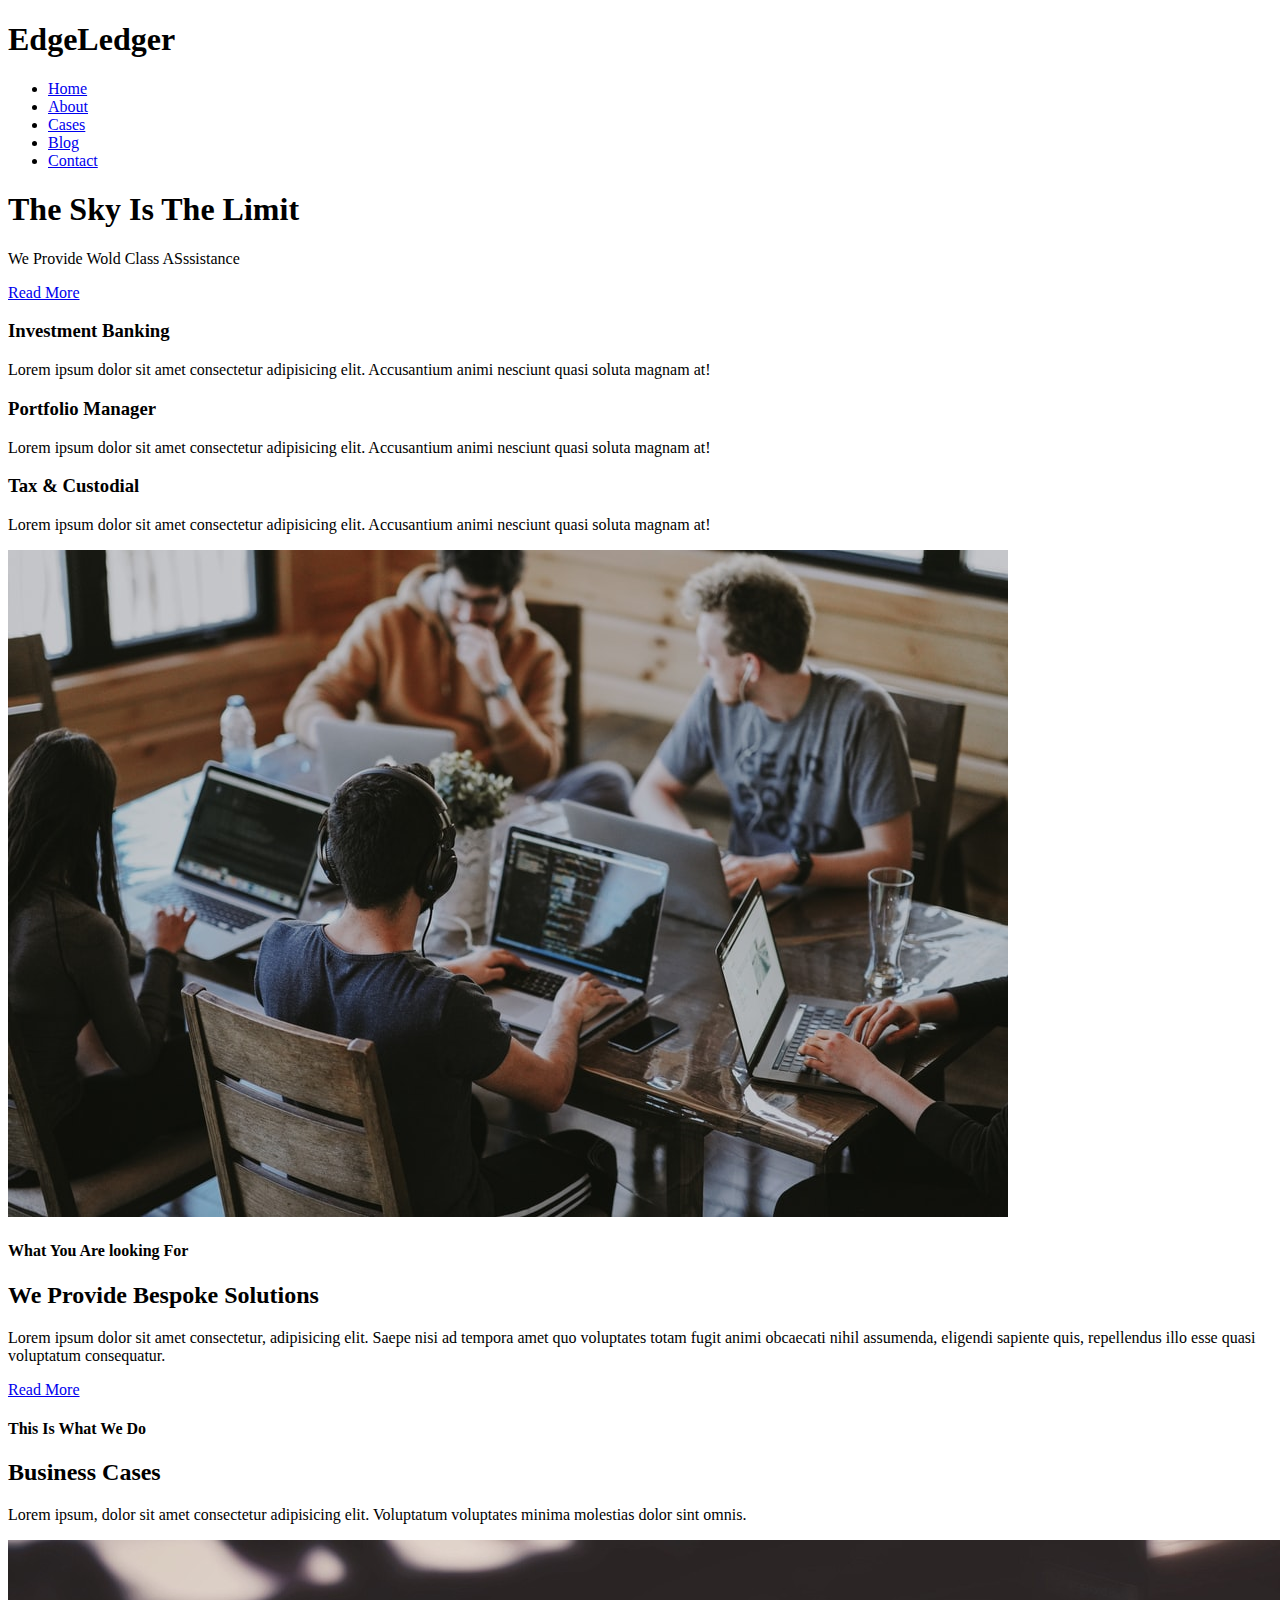
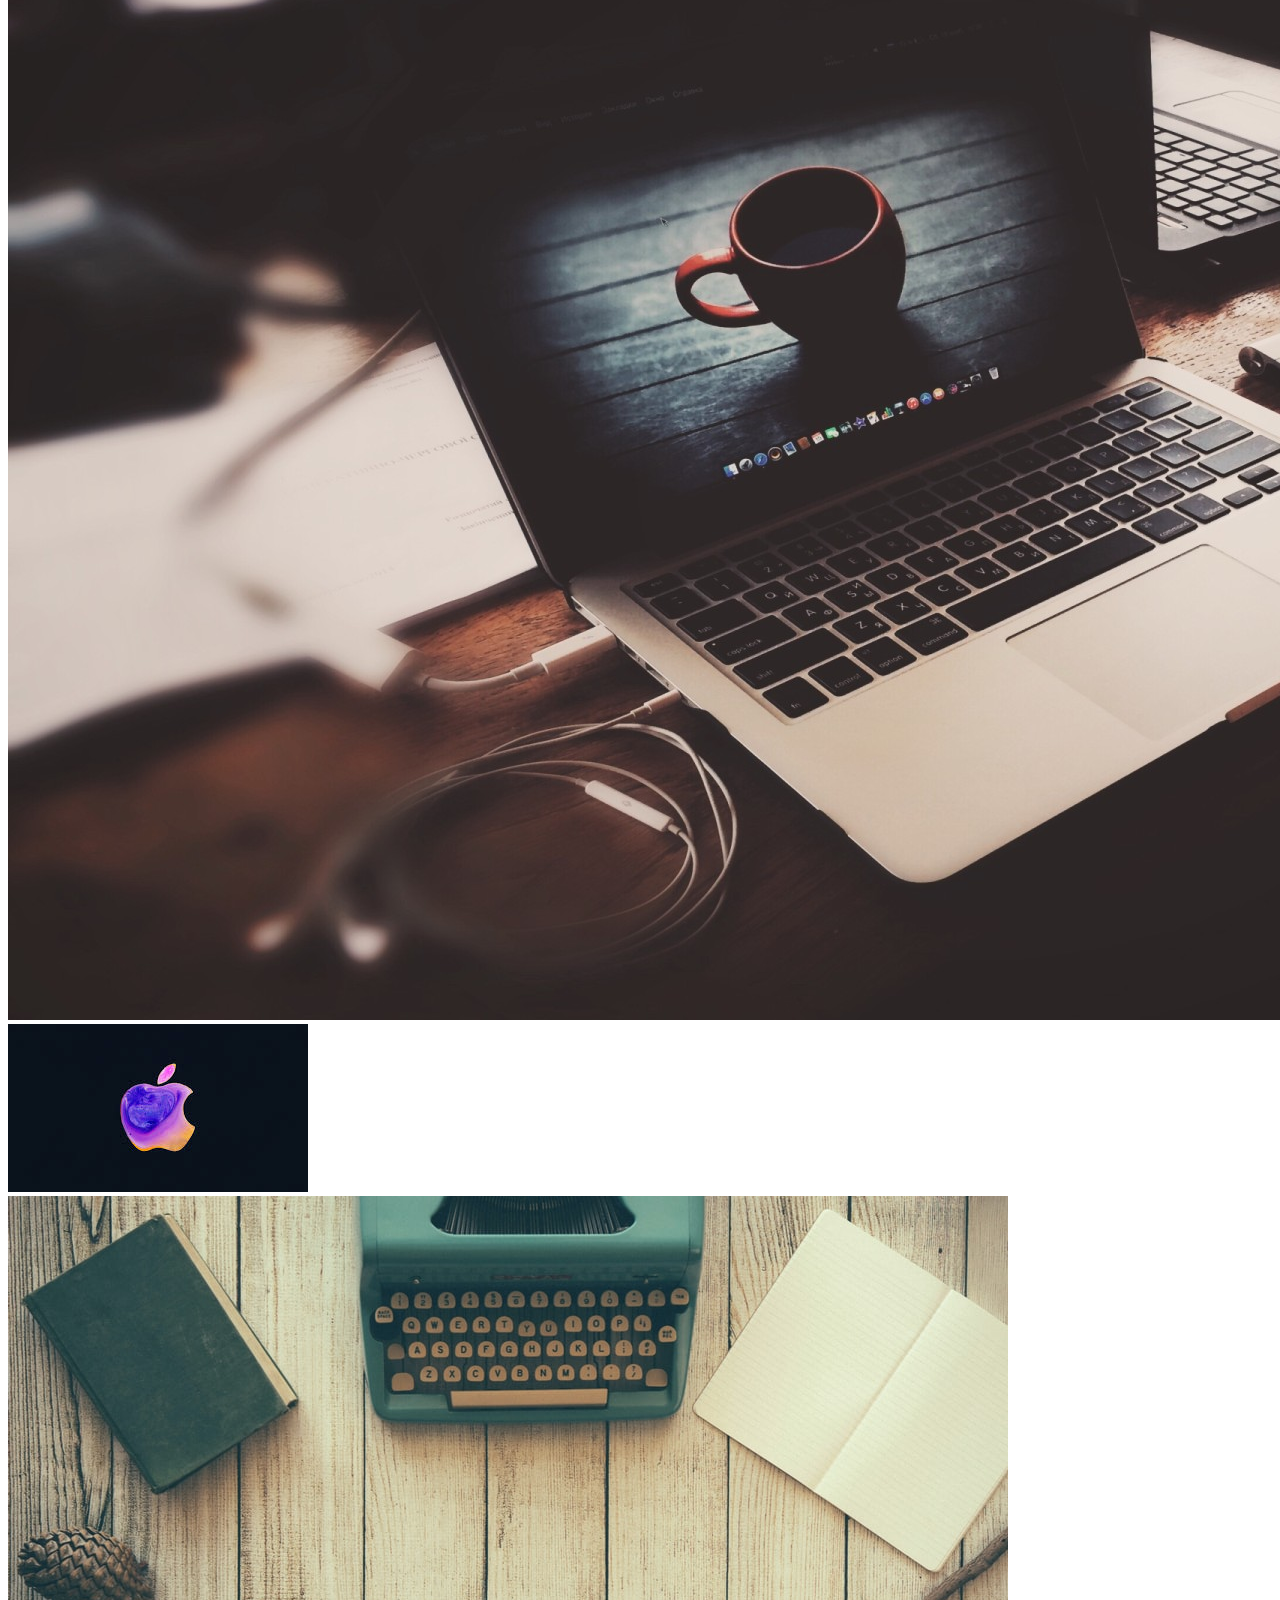
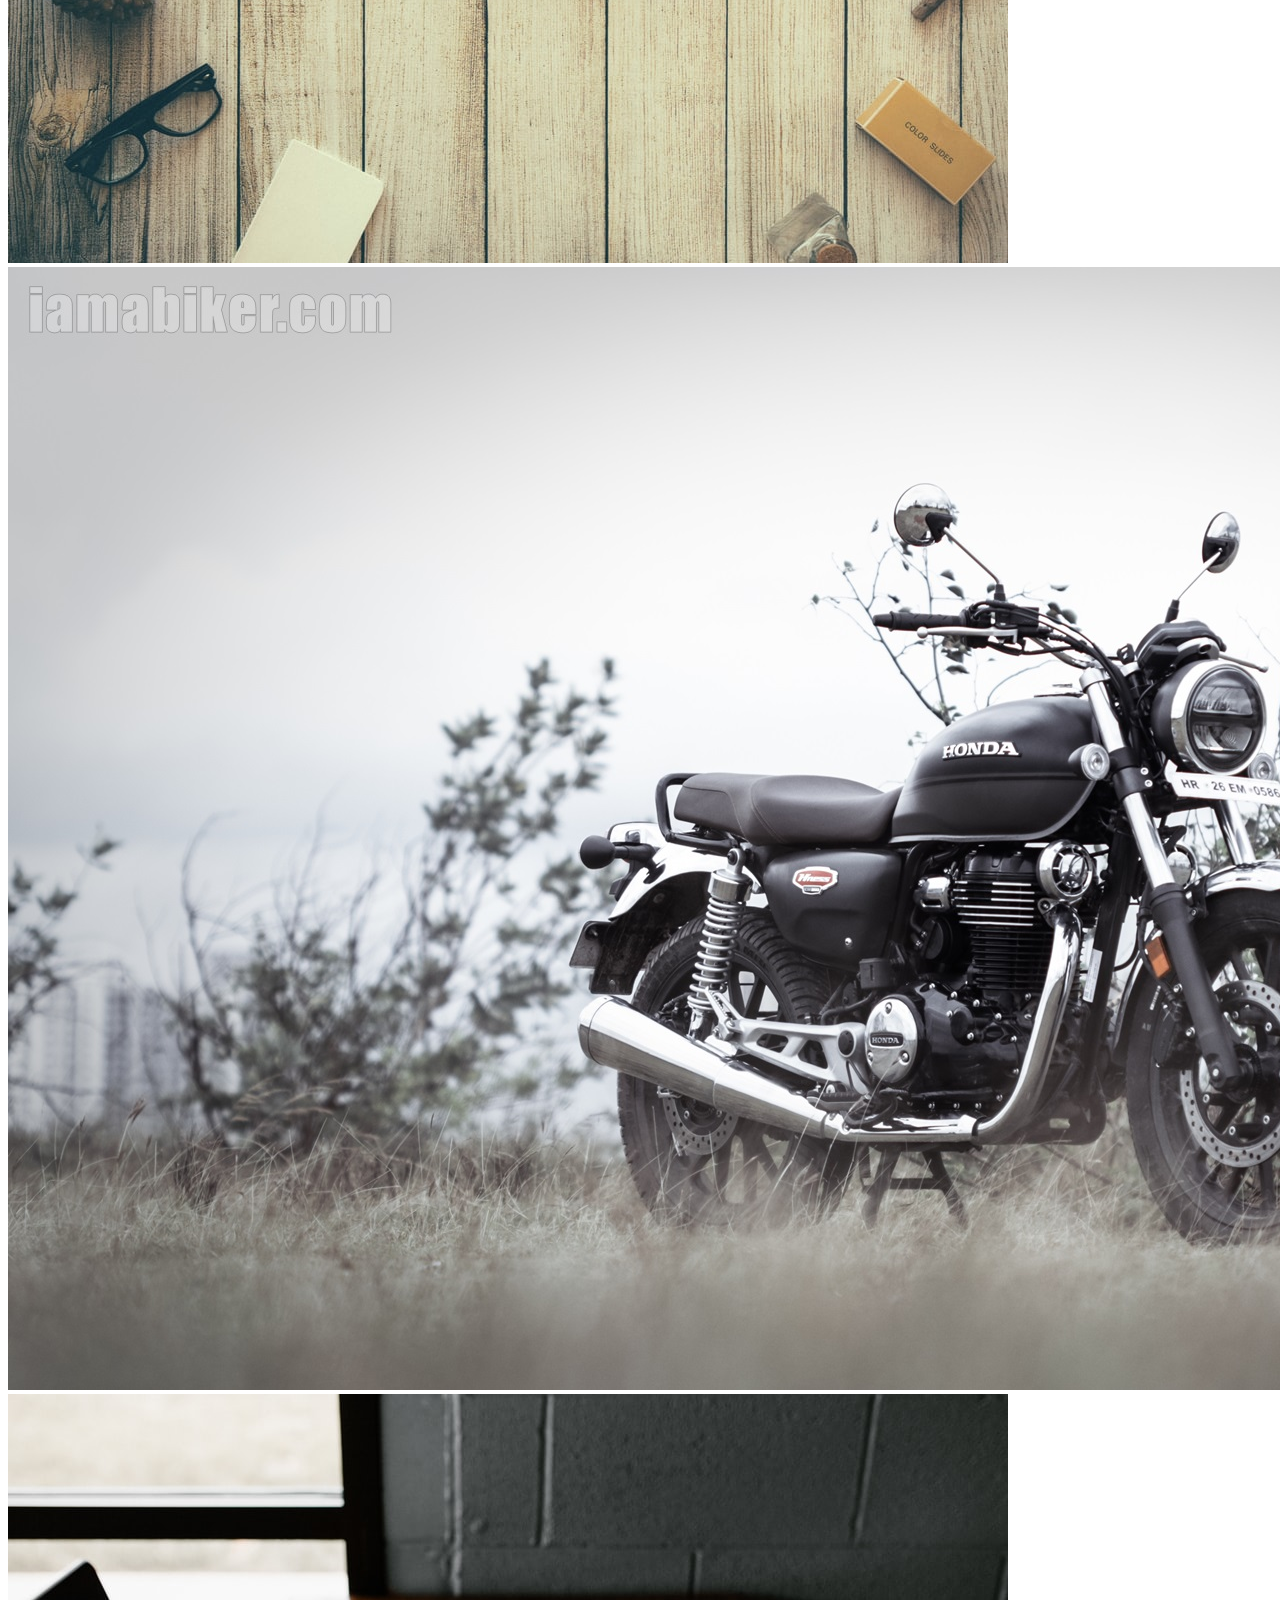
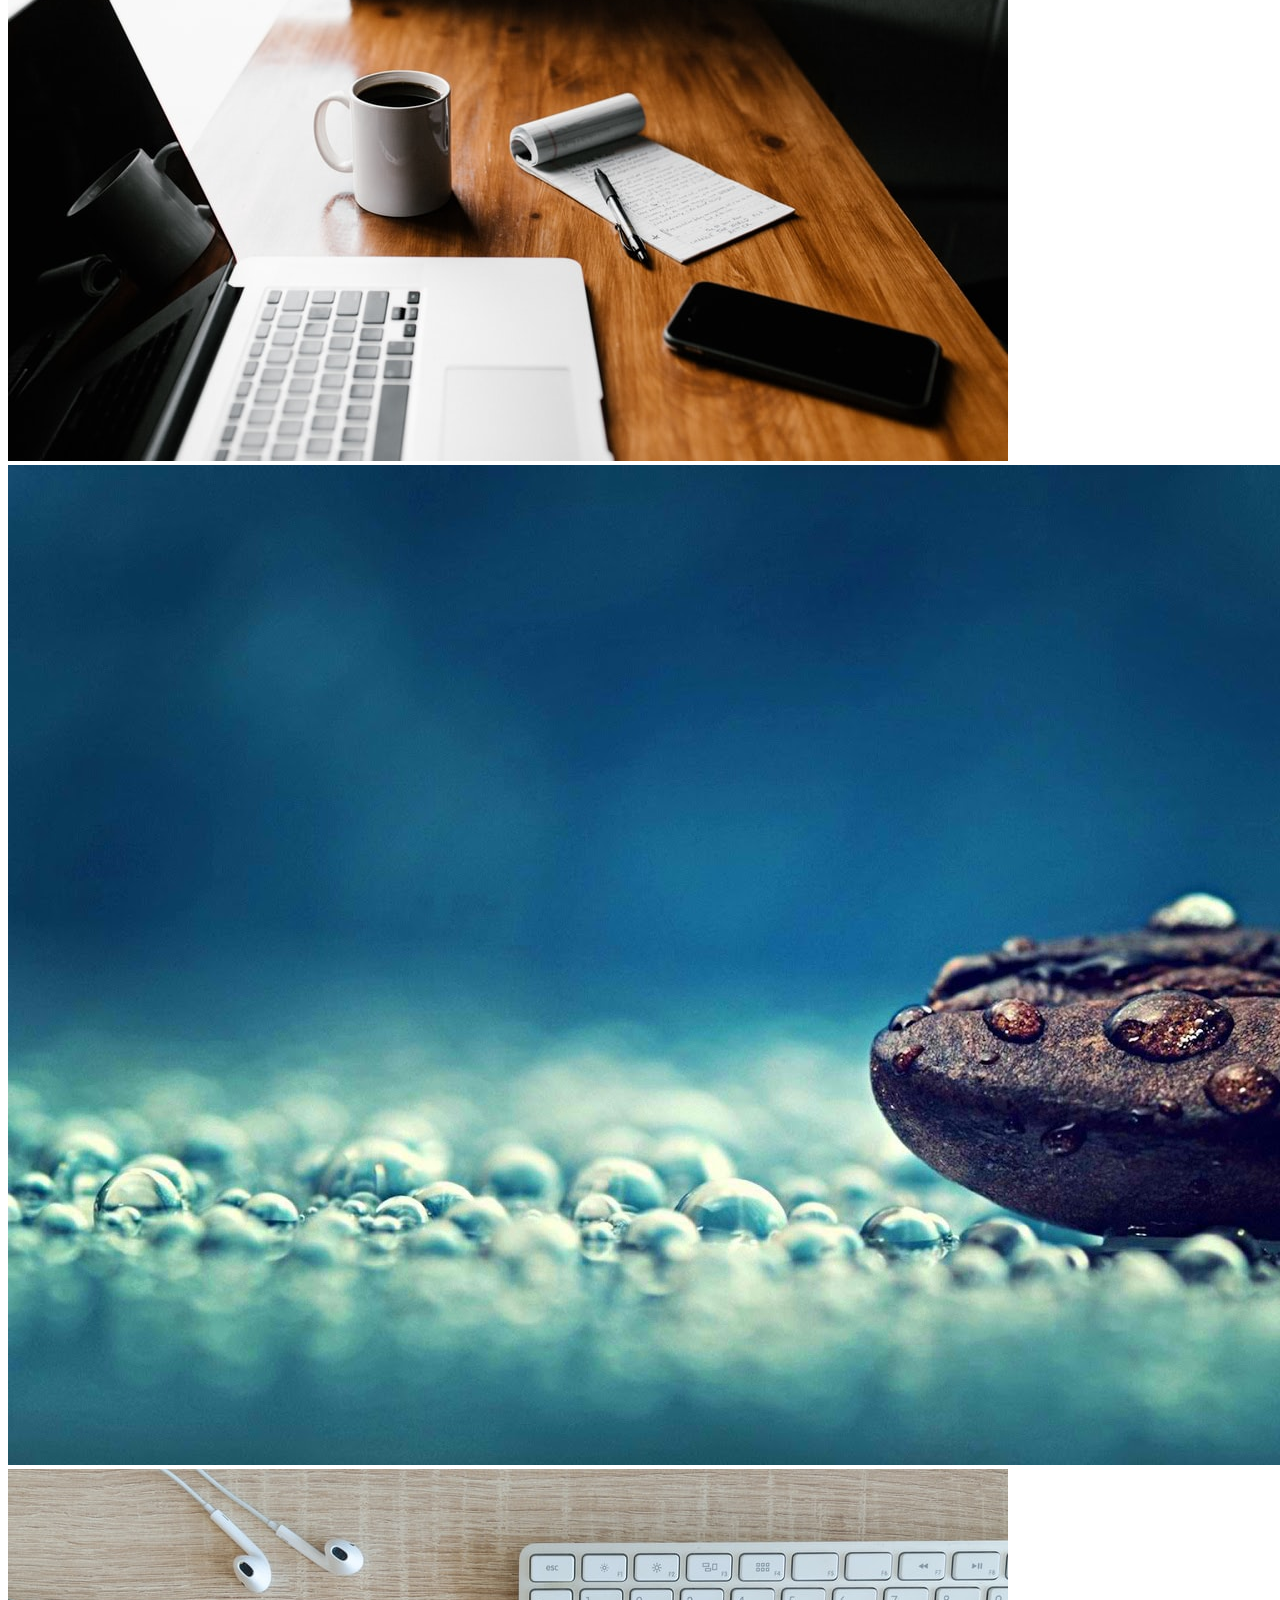
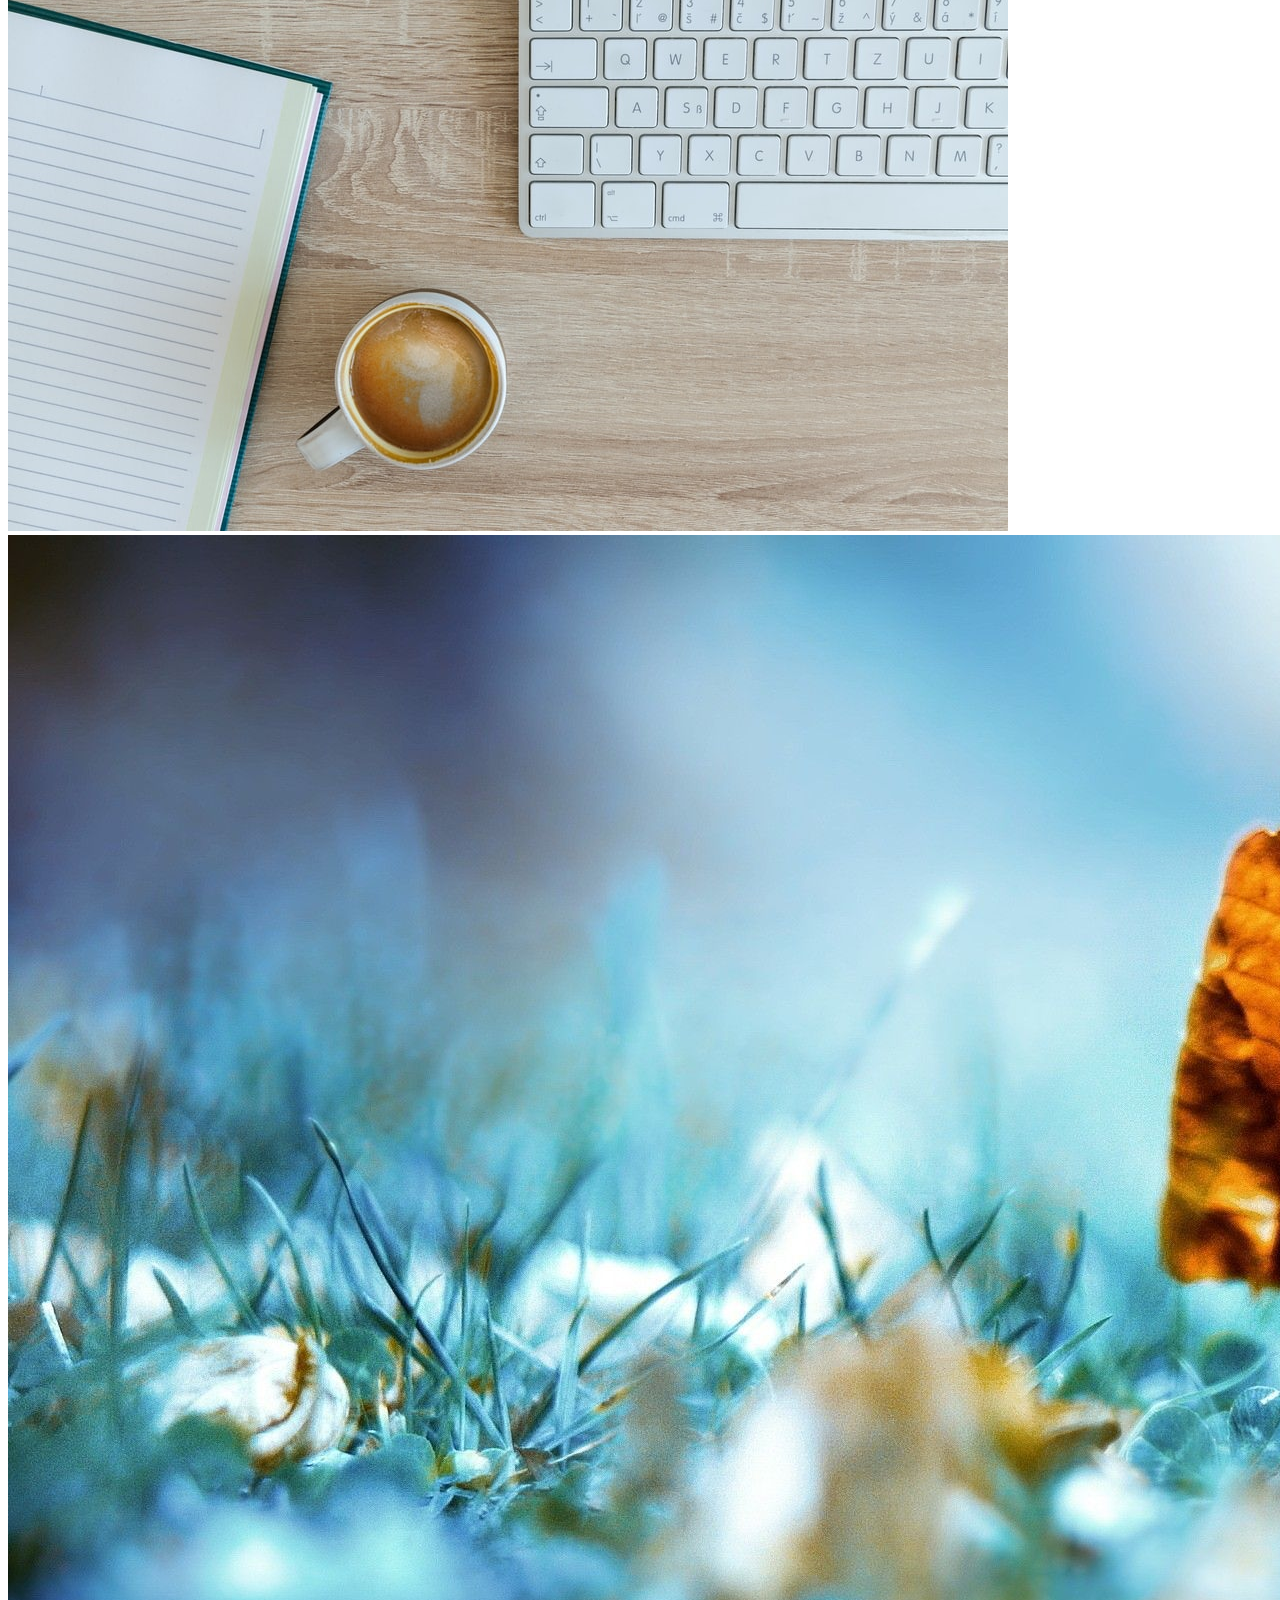
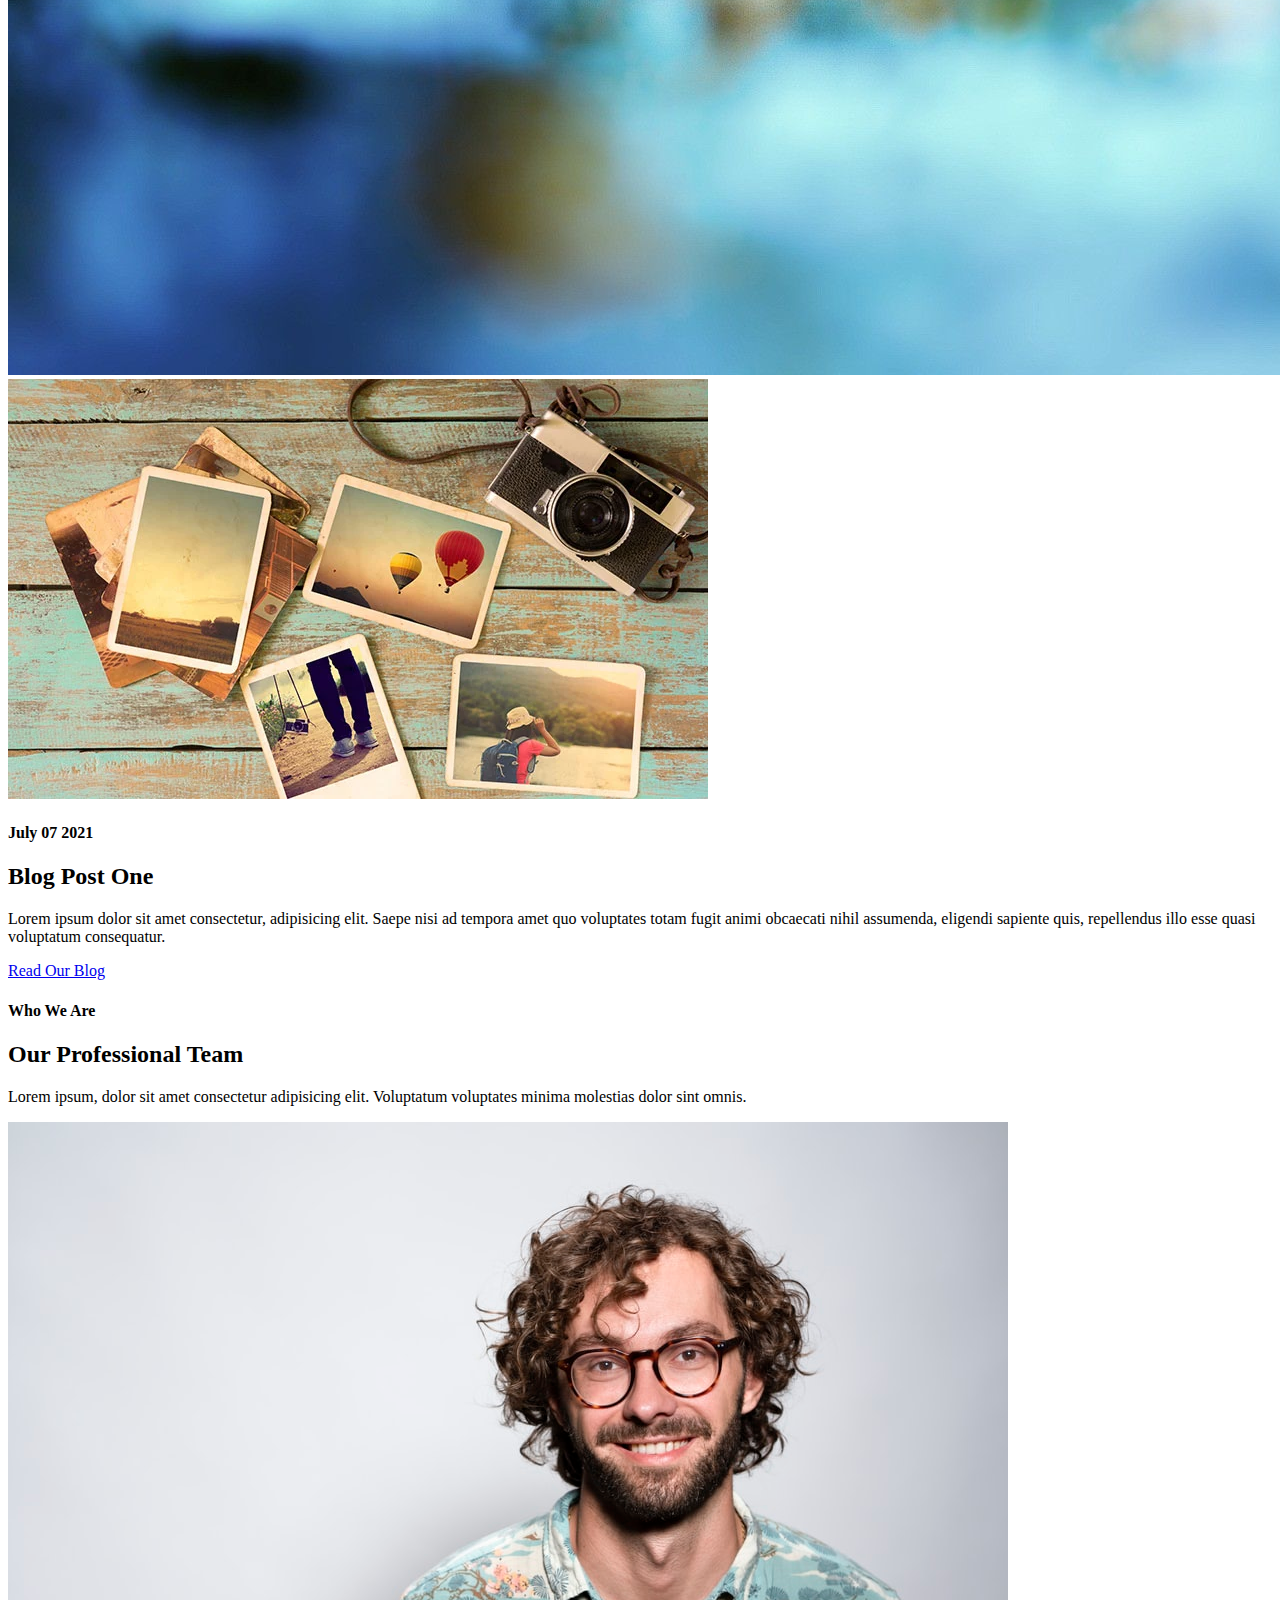
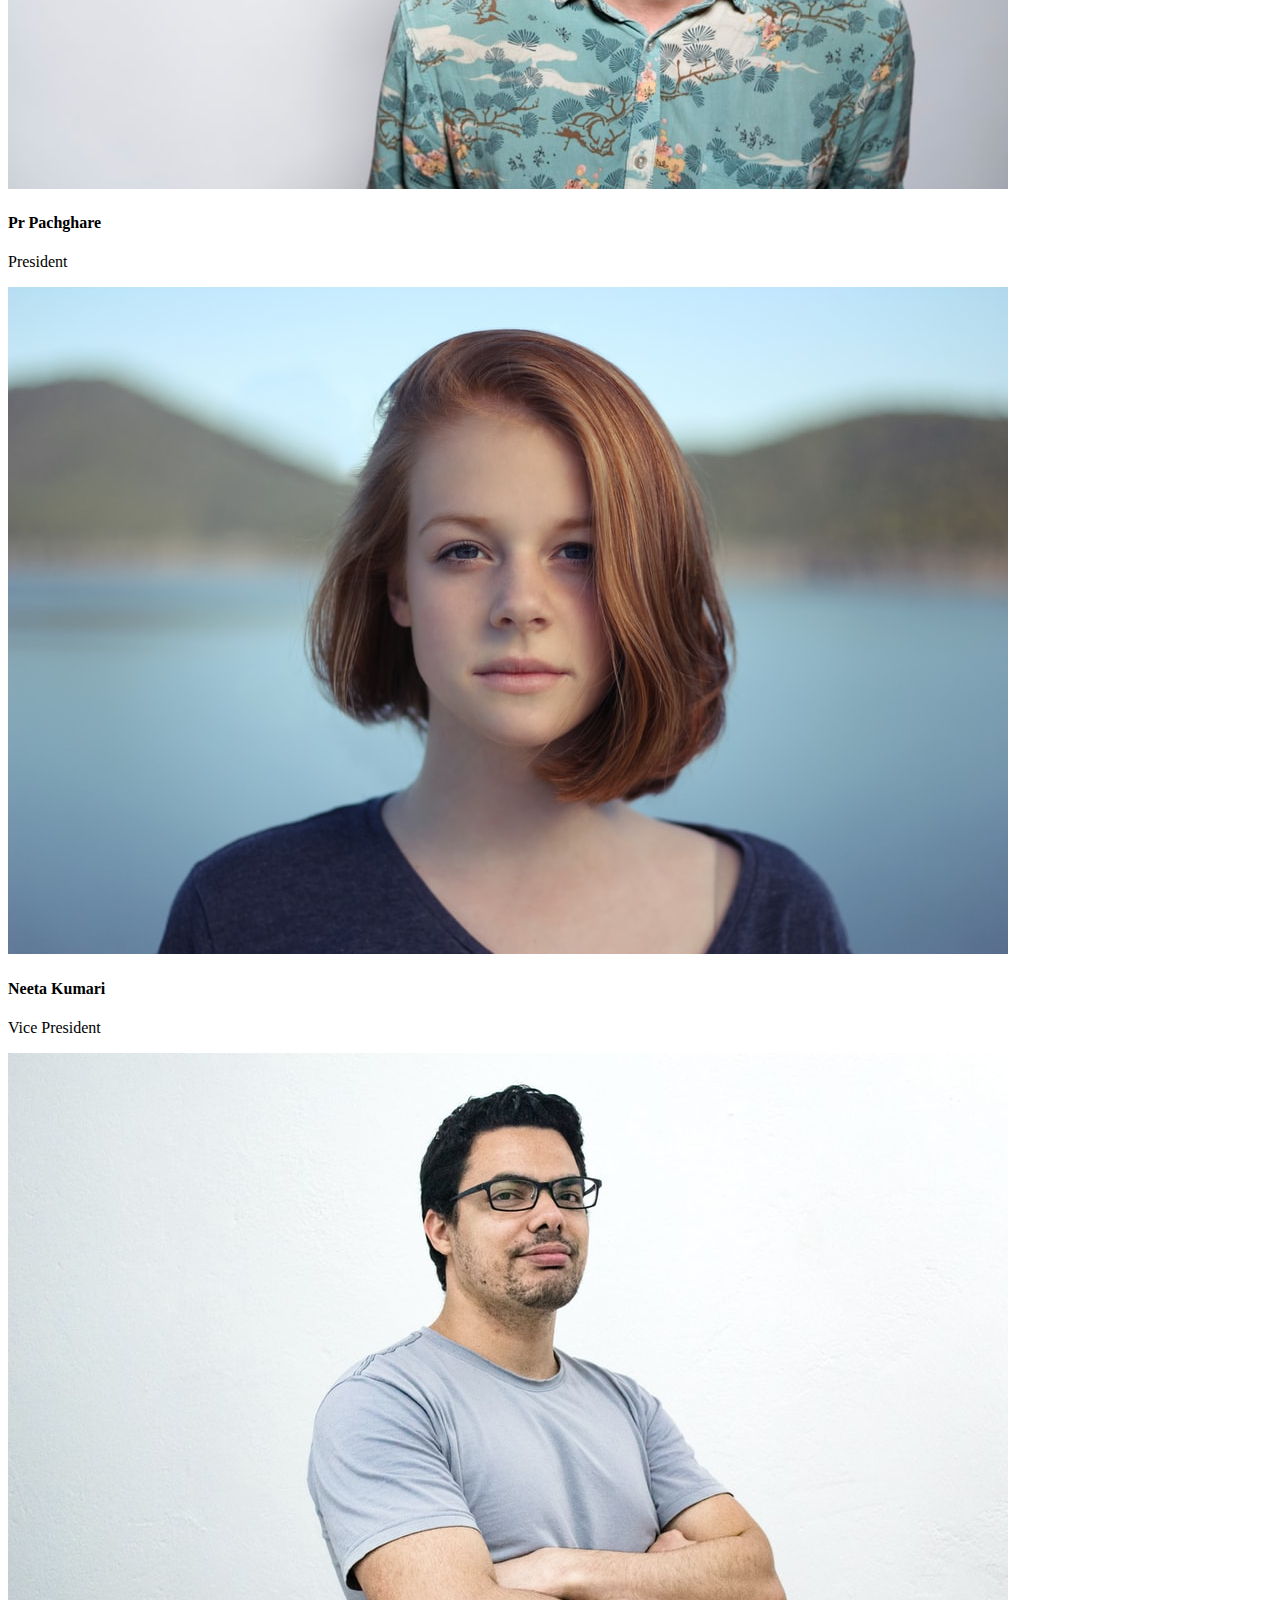
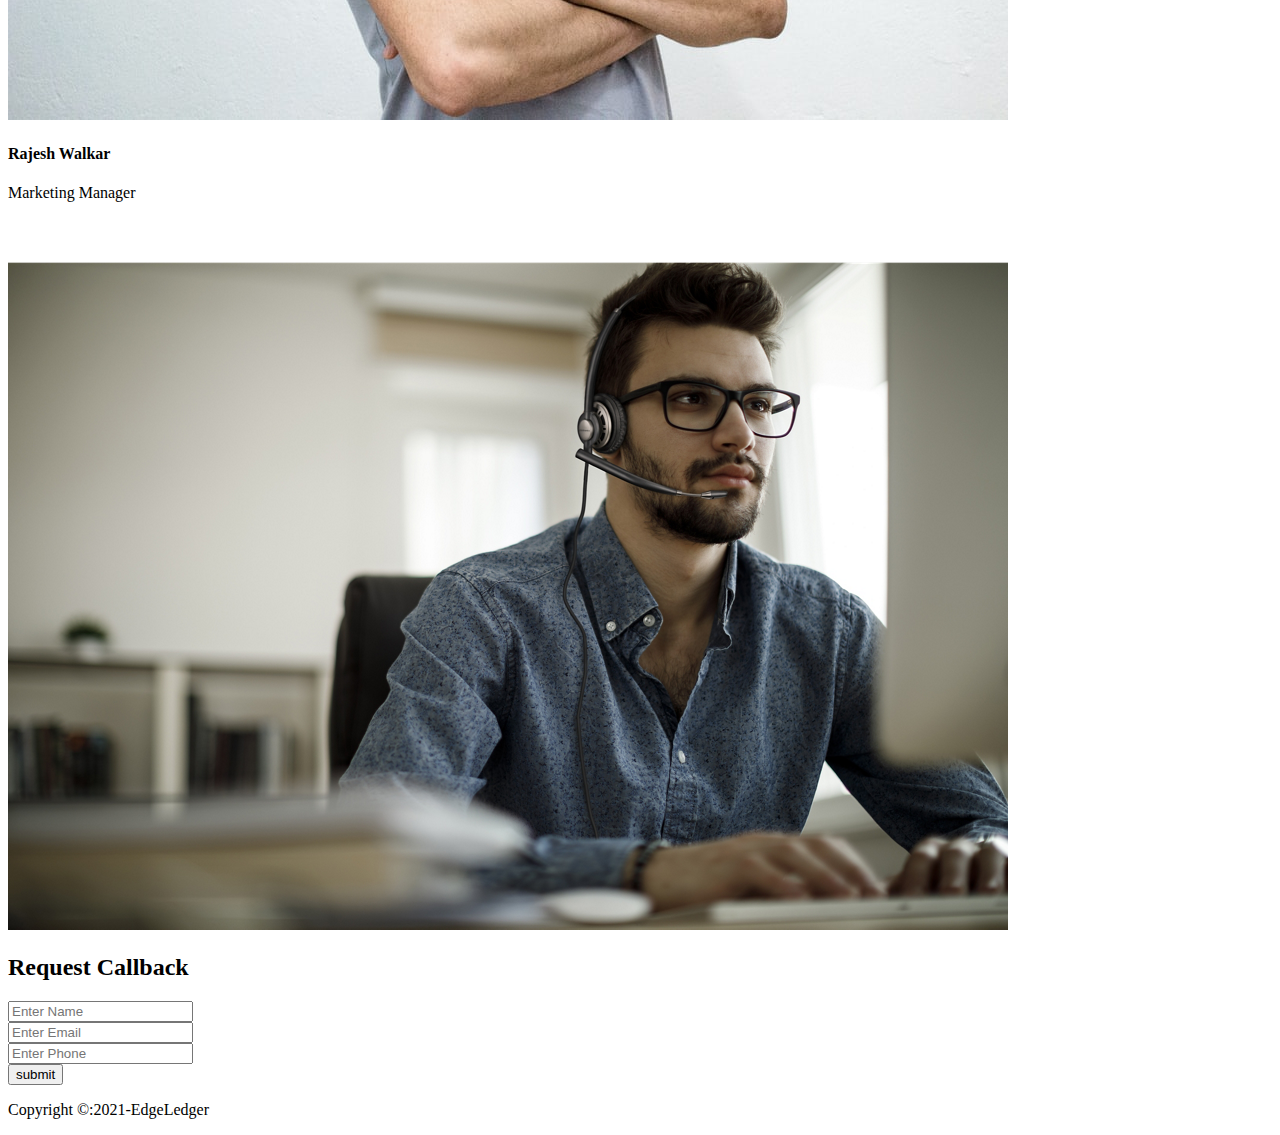
==== index.html @ d37a60df "file moved" ====
<!DOCTYPE html>
<html lang="en">
<head>
    <meta charset="UTF-8">
    <meta http-equiv="X-UA-Compatible" content="IE=edge">
    <meta name="viewport" content="width=device-width, initial-scale=1.0">
    <link rel="stylesheet" href="https://cdnjs.cloudflare.com/ajax/libs/font-awesome/5.15.3/css/all.min.css" integrity="sha512-iBBXm8fW90+nuLcSKlbmrPcLa0OT92xO1BIsZ+ywDWZCvqsWgccV3gFoRBv0z+8dLJgyAHIhR35VZc2oM/gI1w==" crossorigin="anonymous" referrerpolicy="no-referrer" />
     <link rel="stylesheet" href="style.css">
    <link rel="stylesheet" href="utilities.css">
    <title>Welcome To edgeLedger</title>
</head>
<body>
<header class="hero">
    <div id="navbar" class="navbar">
        <h1 class="logo">
         <span class="text-primary"> <i class="fas fa-book-open"></i> Edge</span>Ledger
        </h1>
        <nav>
            <ul>
                <li><a href="#home">Home</a></li>
                <li><a href="#about">About</a></li>
                <li><a href="#cases">Cases</a></li>
                <li><a href="#blog">Blog</a></li>
                <li><a href="#contact">Contact</a></li>
            </ul>
        </nav>
    </div>
    <div class="content">
        <h1>The Sky Is The Limit</h1>
        <p>We Provide Wold Class ASssistance</p>
        <a href="#about" class="btn"><i class="fas fa-chevron-right"></i>Read More</a>
    </div>
</header>
    <main>
        <!-- About -->
        <section id="about" class="icons bg-light">
             <div class="flex-item">
                  <div>
                       <i class="fas fa-university fa 2x"></i>
                      <div>
                           <h3>Investment Banking</h3>
                            <p>Lorem ipsum dolor sit amet consectetur adipisicing elit. Accusantium animi nesciunt quasi soluta magnam at!</p>
                      </div>
                  </div>
                  <div>
                       <i class="fas fa-book-reader fa 2x"></i>
                      <div>
                           <h3>Portfolio Manager</h3>
                            <p>Lorem ipsum dolor sit amet consectetur adipisicing elit. Accusantium animi nesciunt quasi soluta magnam at!</p>
                      </div>
                  </div>
                  <div>
                       <i class="fas fa-pencil-alt fa 2x"></i>
                      <div>
                           <h3>Tax & Custodial</h3>
                            <p>Lorem ipsum dolor sit amet consectetur adipisicing elit. Accusantium animi nesciunt quasi soluta magnam at!</p>
                      </div>
                  </div>
             </div>
        </section>
        <!-- About:Solutions -->
        <section class="solutions flex-columns">
          <div class="row">
            <div class="column">
                <div class="column-1">
                    <img src="/images/team/team 1.jpg"alt="">
                 </div>
            </div>
            <div class="column">
                <div class="column-2 bg-primary">
                    <h4>What You Are looking For</h4>
                    <h2>We Provide Bespoke Solutions
                    </h2>
                     <p>Lorem ipsum dolor sit amet consectetur, adipisicing elit. Saepe nisi ad tempora amet quo voluptates totam fugit animi obcaecati nihil assumenda, eligendi sapiente quis, repellendus illo esse quasi voluptatum consequatur.
                     </p>
                     <a href="#" class="btn btn-outline">
                    <i class="fas fa-chevron"></i>
                       Read More          
                     </a>
                </div>
            </div>
            
          </div>



        </section>
        <!-- cases -->
        <section id="cases" class="flex-grid section-padding">
<header class="section-header">
<h4>This Is What We Do</h4>
<h2>Business Cases</h2>
<p>Lorem ipsum, dolor sit amet consectetur adipisicing elit. Voluptatum voluptates minima molestias dolor sint omnis.</p>
<div class="row">
    <div class="column">
        <img src="/images/cases/cases1.jpg" alt="">
        <img src="/images/cases/cases2.jfif" alt="">
    </div>
    <div class="column">
        <img src="/images/cases/cases3.jfif" alt="">
        <img src="/images/cases/cases4.jpg" alt="">
    </div>
    <div class="column">
        <img src="/images/cases/cases5.jfif" alt="">
        <img src="/images/cases/cases6.jpeg" alt="">
    </div>
    <div class="column">
        <img src="/images/cases/cases7.jfif" alt="">
        <img src="/images/cases/cases8.jpg" alt="">
    </div>
</div>
 </section>
 <!-- Blog -->
 <section id="Blog" class="solutions flex-columns flex-reverse">
    <div class="row">
      <div class="column">
          <div class="column-1">
              <img src="/images/blog/blog-post-image-guide.webp"alt="">
           </div>
      </div>
      <div class="column">
          <div class="column-2 bg-secondary">
              <h4>July 07 2021</h4>
              <h2>Blog Post One
              </h2>
               <p>Lorem ipsum dolor sit amet consectetur, adipisicing elit. Saepe nisi ad tempora amet quo voluptates totam fugit animi obcaecati nihil assumenda, eligendi sapiente quis, repellendus illo esse quasi voluptatum consequatur.
               </p>
               <a href="#" class="btn btn-outline">
              <i class="fas fa-chevron"></i>
                 Read Our Blog       
               </a>
          </div>
      </div>
      
    </div>



  </section>
    <!-- Team-->
    <section id="Team" class="team section-padding">
        <header class="section-header">
        <h4>Who We Are</h4>
        <h2>Our Professional Team</h2>
        <p>Lorem ipsum, dolor sit amet consectetur adipisicing elit. Voluptatum voluptates minima molestias dolor sint omnis.</p>
 <div class="flex-item">
     <div>
        <img src="/images/team/person 1.jfif" alt="">
        <h4>Pr Pachghare</h4>
        <p>President</p>
    </div>
     <div>
        <img src="/images/team/person 2.jfif" alt="">
        <h4>Neeta Kumari</h4>
        <p> Vice President</p>
    </div>
     <div>
        <img src="/images/team/person 5.jfif" alt="">
        <h4>Rajesh Walkar</h4>
        <p>Marketing Manager</p>
    </div>
    </div>
         </section>
         <!-- contact section -->
         <section id="contact" class="contact flex-columns">
            <div class="row">
              <div class="column">
                  <div class="column-1">
                      <img src="/images/team/contact.webp"alt="">
                   </div>
              </div>
              <div class="column">
                  <div class="column-2 bg-light">
                      <h2>Request Callback</h2>
                      <form action="" class="callback-form">
                          <div class="form-control">
                            <label for="name"></label>
                                <input type="text" name="name"id="name" placeholder="Enter Name">
                    </div>
                          <div class="form-control">
                            <label for="email"></label>
                                <input type="email" name="name"id="email" placeholder="Enter Email">
                    </div>
                          <div class="form-control">
                            <label for="phone"></label>
                                <input type="phone" name="phone"  id="phone" placeholder="Enter Phone">
                    </div>
                    <input type="submit" value="submit" id="submit" class="btn">
                      </form>
                  </div>
              </div>
              
            </div>
  </section>
  </main>
  <footer class="footer bg-dark">
<div class="social">
<a href="#"><i class="fab fa-facebook"></i></a>
<a href="#"><i class="fab fa-twitter"></i></a>
<a href="#"><i class="fab fa-youtube"></i></a>
<a href="#"><i class="fab fa-linkedin"></i></a>
</div>
<p> Copyright &copy:2021-EdgeLedger</p>
</footer>
</body>
</html>
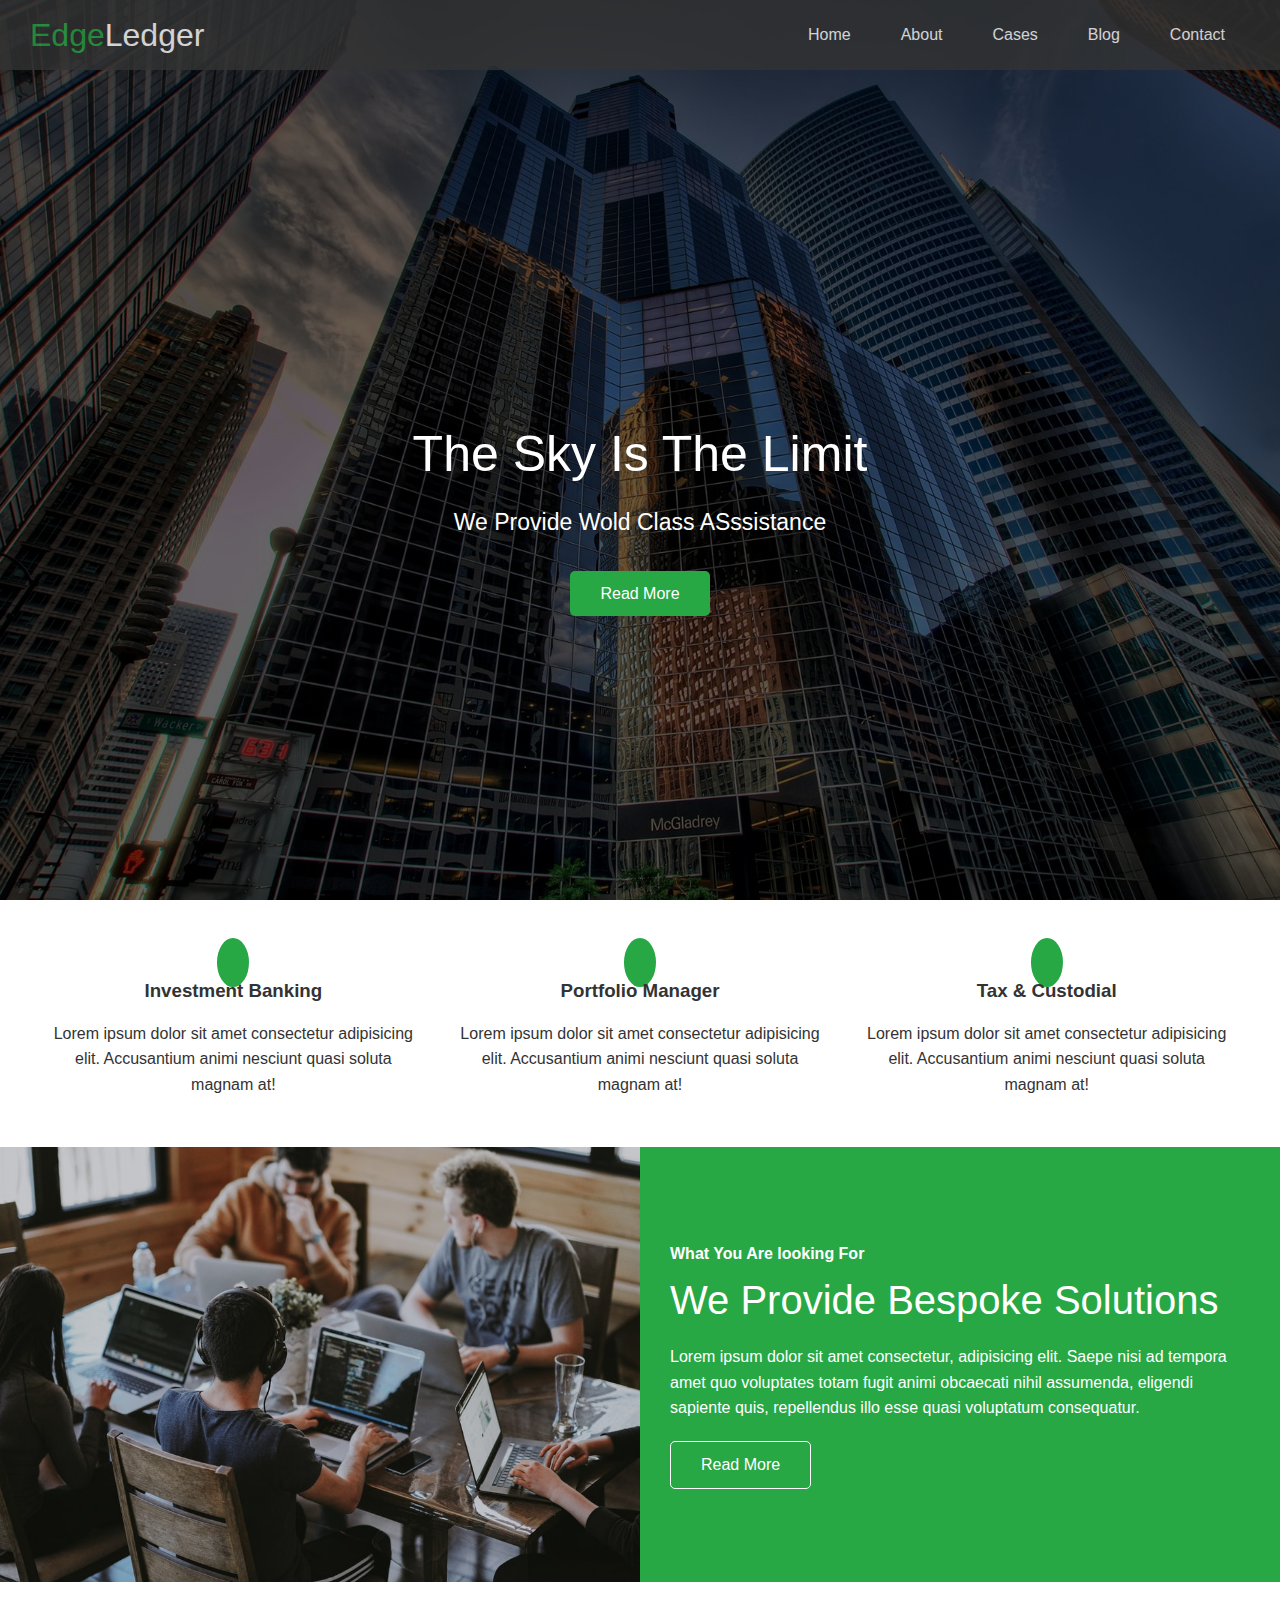
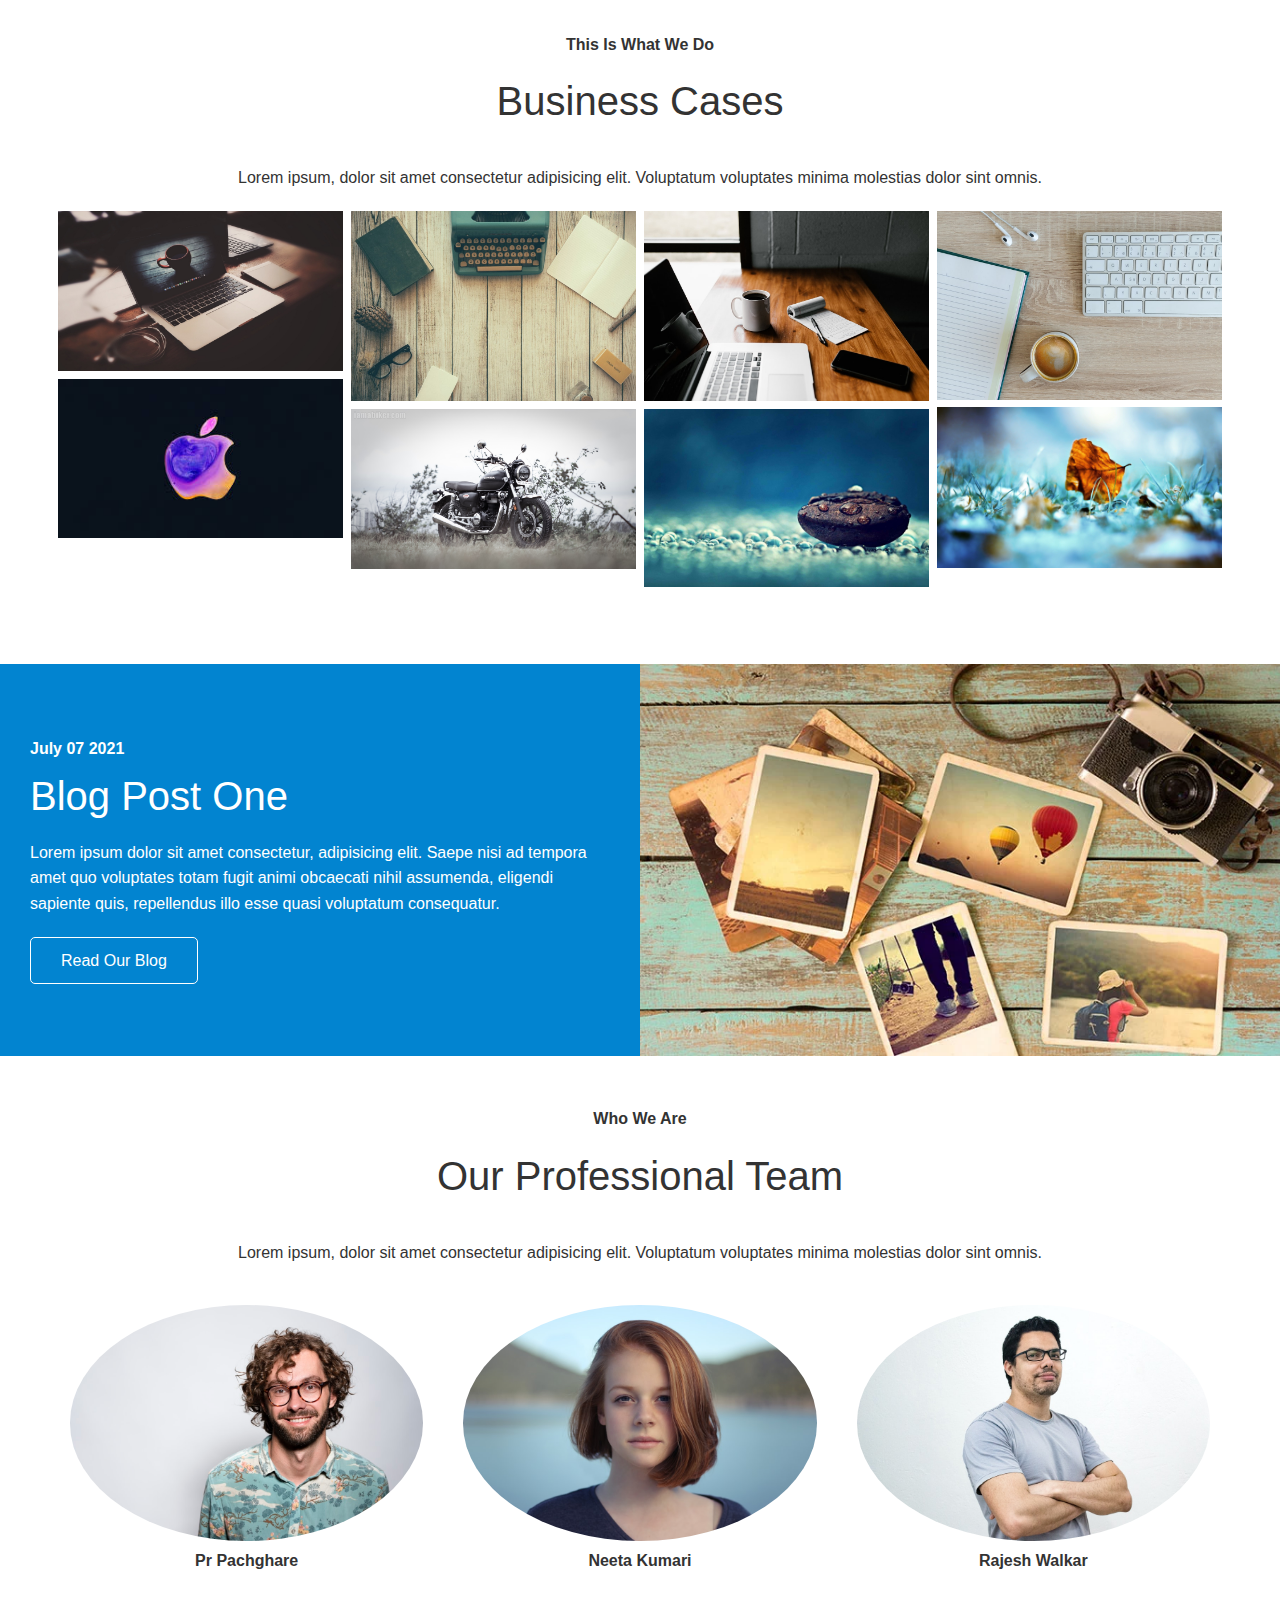
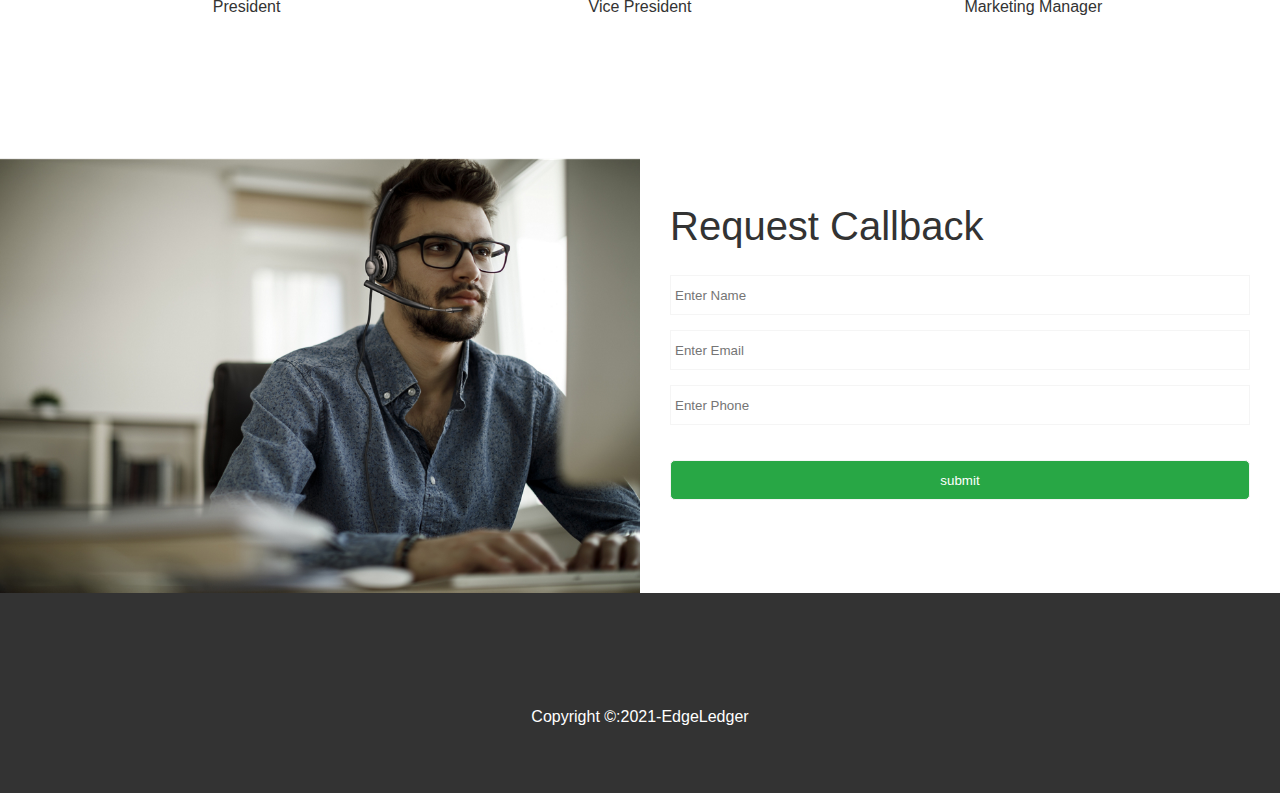
==== commit 059496d3: "new changes" ====
--- a/index.html
+++ b/index.html
@@ -5,8 +5,8 @@
     <meta http-equiv="X-UA-Compatible" content="IE=edge">
     <meta name="viewport" content="width=device-width, initial-scale=1.0">
     <link rel="stylesheet" href="https://cdnjs.cloudflare.com/ajax/libs/font-awesome/5.15.3/css/all.min.css" integrity="sha512-iBBXm8fW90+nuLcSKlbmrPcLa0OT92xO1BIsZ+ywDWZCvqsWgccV3gFoRBv0z+8dLJgyAHIhR35VZc2oM/gI1w==" crossorigin="anonymous" referrerpolicy="no-referrer" />
-     <link rel="stylesheet" href="style.css">
-    <link rel="stylesheet" href="utilities.css">
+     <link rel="stylesheet" href="/css/style.css">
+    <link rel="stylesheet" href="/css/utilities.css">
     <title>Welcome To edgeLedger</title>
 </head>
 <body>
@@ -20,7 +20,7 @@
                 <li><a href="#home">Home</a></li>
                 <li><a href="#about">About</a></li>
                 <li><a href="#cases">Cases</a></li>
-                <li><a href="#blog">Blog</a></li>
+                <li><a href="#Blog">Blog</a></li>
                 <li><a href="#contact">Contact</a></li>
             </ul>
         </nav>
@@ -125,7 +125,7 @@
               </h2>
                <p>Lorem ipsum dolor sit amet consectetur, adipisicing elit. Saepe nisi ad tempora amet quo voluptates totam fugit animi obcaecati nihil assumenda, eligendi sapiente quis, repellendus illo esse quasi voluptatum consequatur.
                </p>
-               <a href="#" class="btn btn-outline">
+               <a href="blog.html" class="btn btn-outline">
               <i class="fas fa-chevron"></i>
                  Read Our Blog       
                </a>
@@ -202,5 +202,23 @@
 </div>
 <p> Copyright &copy:2021-EdgeLedger</p>
 </footer>
+
+<script>
+  const navbar = document.getElementById( 'navbar');
+  let scrolled = false;
+
+  window.onscroll = function() {
+     if(window.pageYOffset > 100) {
+         navbar.classList.remove('top');
+         if(!scrolled){
+             navbar.style.transform = 'transletY(-70px)';
+
+         }
+             } else{
+                 navbar.classList.add('top')
+             }
+}
+
+</script>
 </body>
 </html>--- a/css/style.css
+++ b/css/style.css
@@ -0,0 +1,217 @@
+@import url('https://fonts.googleapis.com/css2?family=Roboto:wght@300;400&display=swap');
+*{
+    box-sizing: border-box;
+    padding: 0;
+    margin: 0;
+}
+body{
+    font-family: 'open sans',sans-serif;
+    background:#fff;
+    color: #333;
+    line-height: 1.6;
+}
+ul{
+    list-style:none;
+}
+a{
+    color: #333;
+    text-decoration: none;
+}
+h1,h2{
+    font-weight: 300;
+    line-height: 1.2;
+}
+p{
+    margin: 10px o;
+
+}
+img{
+    width: 100%;
+
+}
+/* navbar */
+.navbar{
+    display: flex;
+    align-items: center;
+    justify-content: space-between;
+    background-color: #333;
+    color: #fff;
+    opacity: 0.8;
+    width: 100%;
+    height: 70px;
+    position: 0;
+    top: 0px;
+    padding: 0 30px;
+    transition:0.5;
+}
+.navbar a{
+    color: #fff;
+    padding: 10px 20px;
+    margin: 0 5px;
+}
+.navbar a:hover {
+    border-bottom: #28a745 2px solid;
+}
+.navbar ul{
+    display: flex;
+}
+.navbar .logo {
+    font-weight:400;
+
+}
+/* header */
+.hero{
+    background:url(/images/home/153056.jpg) no-repeat center center/cover;
+    height: 100vh;
+    position: relative;
+    color: #fff;
+}
+.hero .content{
+    display: flex;
+    flex-direction: column;
+    align-items: center;
+    justify-content: center;
+    text-align: center;
+    height: 100%;
+    padding: 0 20px;
+} 
+.hero .content h1{
+    font-size: 50px;
+
+}    
+
+.hero .content p{
+    font-size:23px;
+    max-width:600 px;
+
+    margin: 20px 0 30px;
+}
+
+.hero::before{
+    content: '';
+    position: absolute;
+    top: 0;
+    left: 0;
+    width: 100%;
+    height: 100%;
+    background: rgba(0,0,0,0.6)
+}
+.hero *{
+    z-index: 10;
+}
+.hero.blog{
+    background:url(/images/blog/coffee-paper-typewriter-table.jpg) no-repeat center center/cover;
+    height: 30vh;
+}
+/* icons */
+.icons{
+    padding: 30px;
+}
+
+.icons h3{
+    font-weight: bold;
+    margin-bottom: 15px;
+}
+.icons i{
+    background-color: #28a745;
+    color: #fff;
+    padding: 1rem;
+border-radius: 50%;
+margin-bottom: 15px;
+
+}
+#cases img:hover{
+    opacity: 0.7;
+}
+.team img{
+    border-radius: 50%;
+}
+/* callback-form */
+.callback-form{
+    width: 100%;
+    padding: 20px 0;
+}
+.callback-form label{
+    display: block;
+    margin-bottom: 5px;
+}
+.callback-form .form-control{
+    margin-bottom: 15px;
+}
+
+.callback-form input{
+    width: 100%;
+    padding: 4px;
+    height: 40px;
+    border: #f5f5f5 1px solid;
+}
+.callback-form input:focus{
+    outline-color: #28a745;
+}
+.callback-form .btn{
+    padding: 12px 0;
+    margin-top: 20px;
+}
+/* post */
+.post{
+    padding: 50px 30px;
+}
+.post h2 {
+    font-size: 40px;
+    margin-bottom: 20px;
+    padding-bottom: 10px;
+    border-bottom: #ccc solid 1px;
+}
+.post .meta{
+    margin-bottom: 30px;
+}
+.post img{
+    width: 300px;
+    border-radius: 50%;
+    display: block;
+    margin: 0 auto 30px;
+}
+
+/* footer */
+ .footer {
+    display: flex;
+    flex-direction: column;
+    text-align: center;
+    align-items: center;
+    justify-content: center;
+    height: 200px;
+}
+.footer a{
+ color: #fff;
+ font-size: 30px;
+}
+.footer a:hover{
+    color: #28a745;
+}
+.footer .social > *{
+    margin-right: 30px;
+
+}
+
+/* mobile */
+ @media only screen and (max-width:768px) {
+    .navbar{
+        flex-direction: column;
+        height: 120px;
+        padding: 20px;
+    }
+    .navbar a{
+        padding: 10px 5px;
+        margin: 10px;
+    }
+    .flex-item{
+        flex-direction: column;
+    }
+    .flex-columns .column, .flex-grid .column{
+        flex:100%;
+        max-width: 100%;
+    }
+    .team img{
+        width: 70%;
+    }
+}--- a/css/utilities.css
+++ b/css/utilities.css
@@ -0,0 +1,136 @@
+/* text color */
+.text-primary{
+    color: #28a745;
+}
+.text-secondary{
+    color:#0284d0;
+}
+/* button */
+.btn{
+    cursor: pointer;
+    display: inline-block;
+    padding: 10px 30px;
+    color: #fff;
+    background-color:#28a745;
+    border:none;
+    border-radius: 5px;
+}
+.btn:hover{
+    opacity: 0.9;
+}
+.btn-primary ,.bg-primary {
+    background: #28a745;
+    color: #fff;
+}
+    
+.btn-secondary, .bg-secondary {
+    background:#0284d0;
+    color: #fff;
+}
+    
+.btn-dark, .bg-dark {
+    background: #333;
+    color: #fff;
+
+}
+    
+.btn-light .bg-light {
+    background:#f4f4f4;
+    color:#333;
+
+}
+.btn-outline {
+    background:transparent;
+    border: 1px solid #fff;
+}
+/* flex-item */
+.flex-item{
+    display: flex;
+    text-align: center;
+    justify-content: center;
+    height: 100%;
+}
+.flex-item >div{
+    padding: 20px;
+}
+/* Flex-columns */
+.flex-columns.flex-reverse .row{
+    flex-direction: row-reverse;
+}
+.flex-columns .row{
+    display: flex;
+    flex-direction: row;
+    flex-wrap: wrap;
+    width: 100%;
+    }
+ .flex-columns .column{
+     display:flex;
+     flex-direction: column;
+     flex-basis: 100%;
+     flex: 1;
+ }    
+ .flex-columns .column .column-1,
+ .flex-columns .column .column-2{
+height: 100%;
+ }
+ .flex-columns img{
+     width: 100%;
+     height: 100%;
+     object-fit: cover;
+ }
+.flex-columns .column-2{
+    display: flex;
+    flex-direction: column;
+    align-items: flex-start;
+    justify-content: center;
+    padding: 30px;
+}
+.flex-columns h2{
+    font-size: 40px;
+font-weight: 100;
+
+}
+
+.flex-columns h4{
+    margin-bottom: 10px;
+}
+.flex-columns p{
+    margin: 20px 0;
+}
+/* section-header */
+.section-header{
+    padding:30px;
+    display: flex;
+    flex-direction: column;
+    align-items: center;
+    justify-content: center;
+    text-align: center;
+}
+.section-header h2{
+    font-size: 40px;
+    margin: 20px 0;
+}
+.section-header p{
+    padding: 20px;
+}
+.section-padding{
+    padding: 20px 20px 40px;
+}
+
+/* flex-grid */
+.flex-grid .row{
+    display: flex;
+    flex-wrap: wrap;
+    padding: 0 4px;
+
+}
+.flex-grid .column {
+    flex: 25%;
+    max-width: 25%;
+    padding:0 4px;
+    height: 100%;
+    width: 100%;
+}
+
+
+
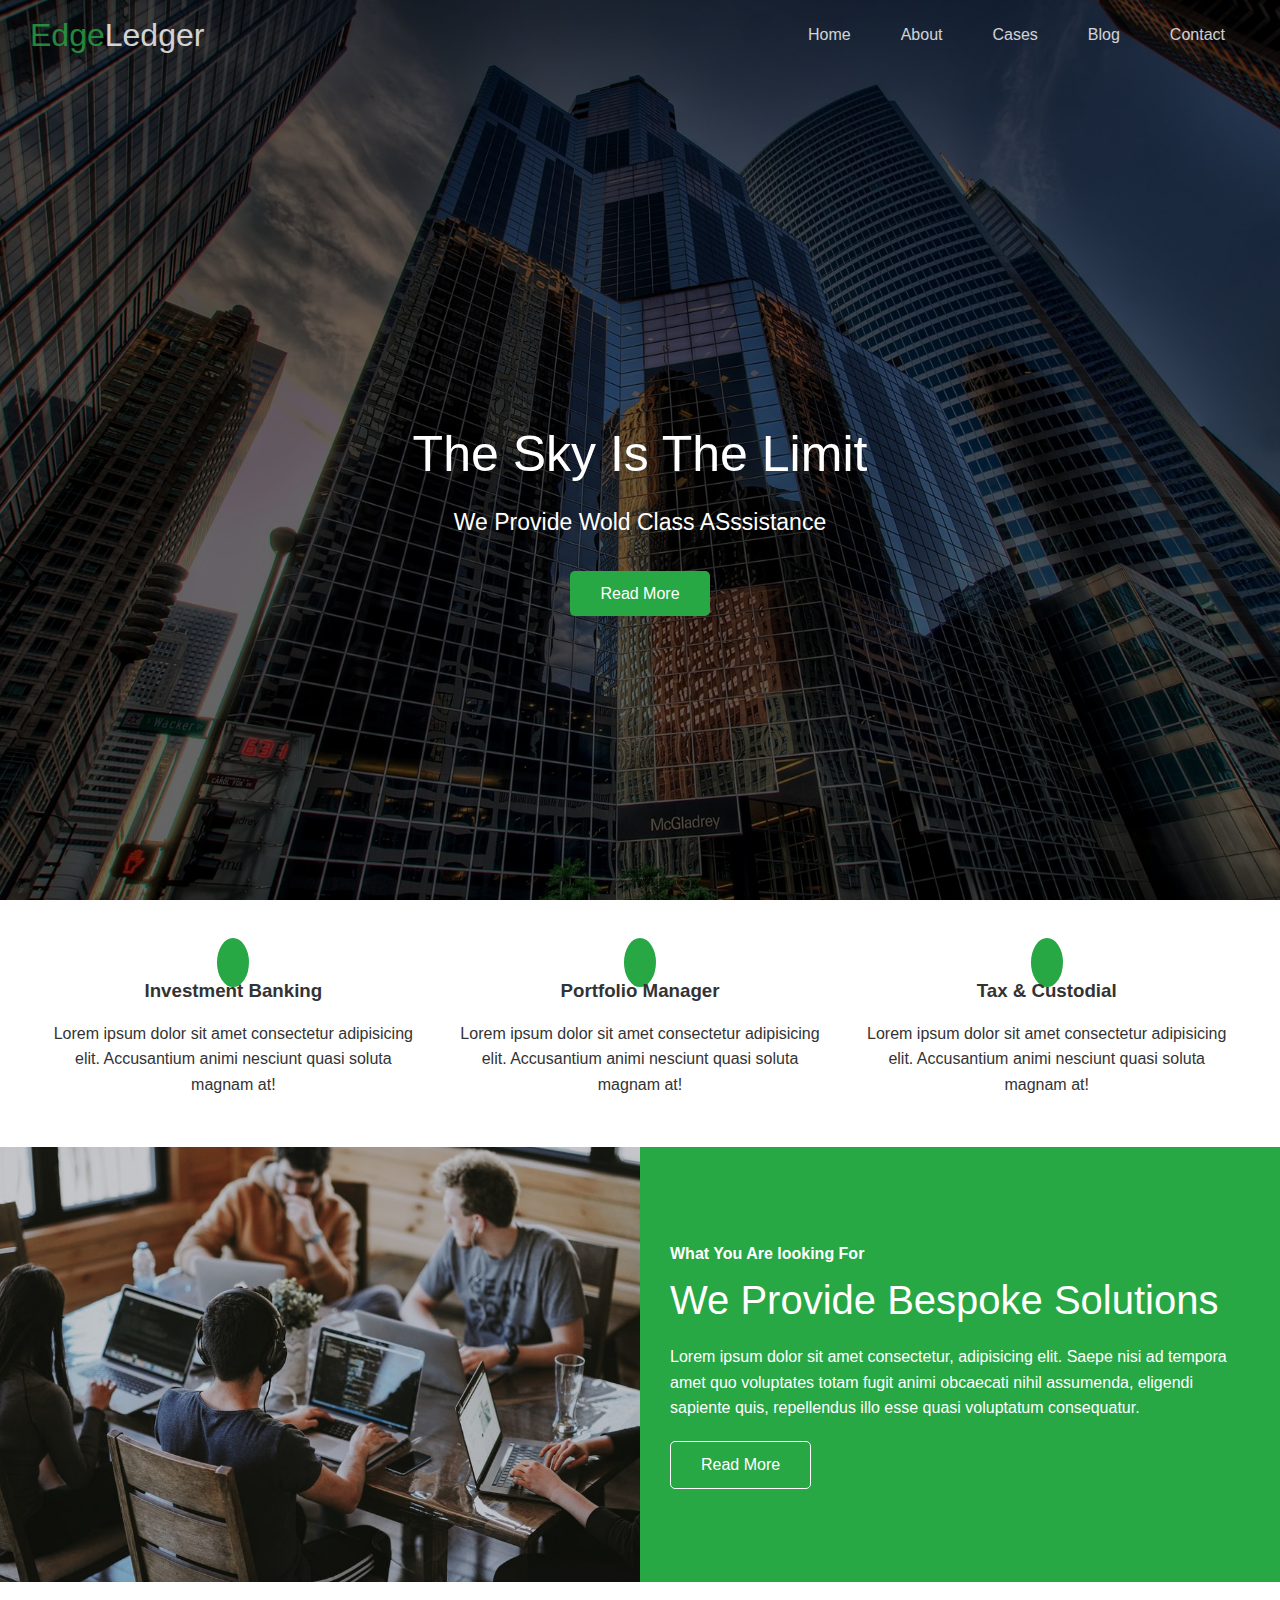
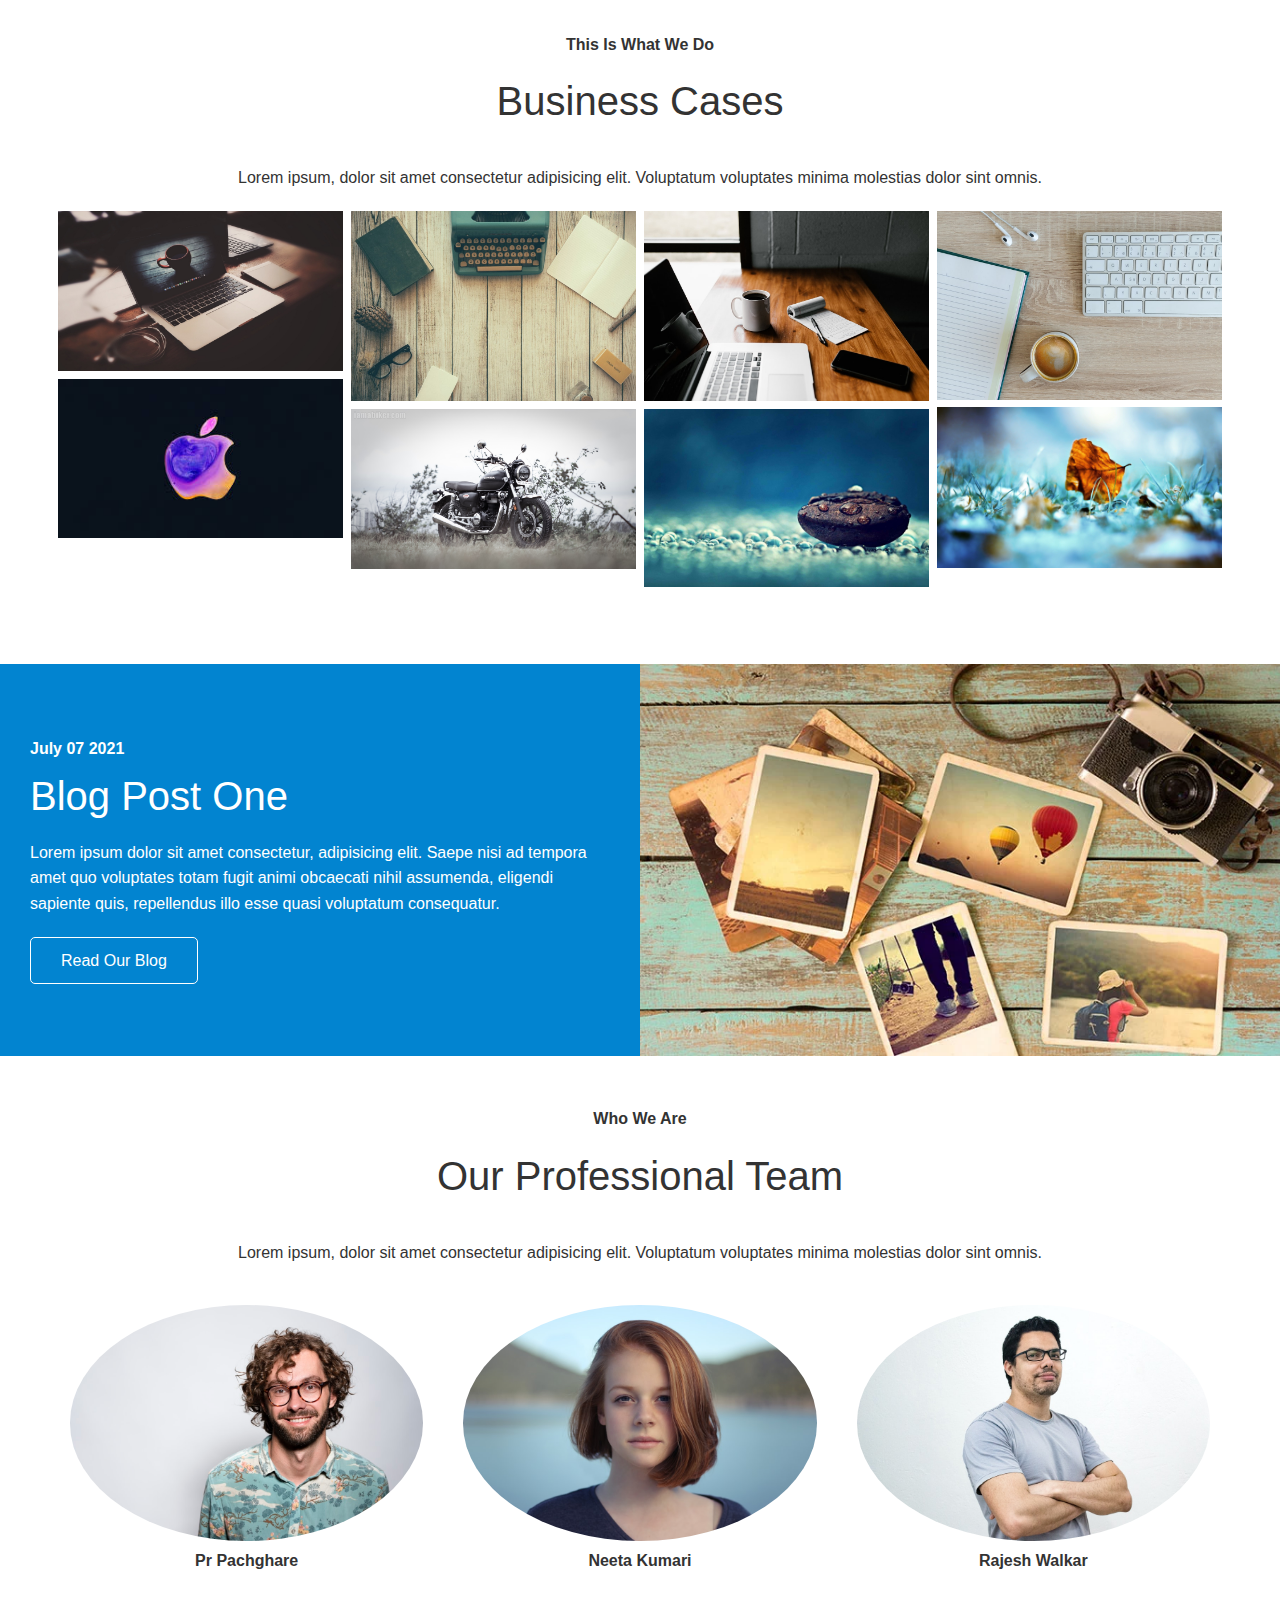
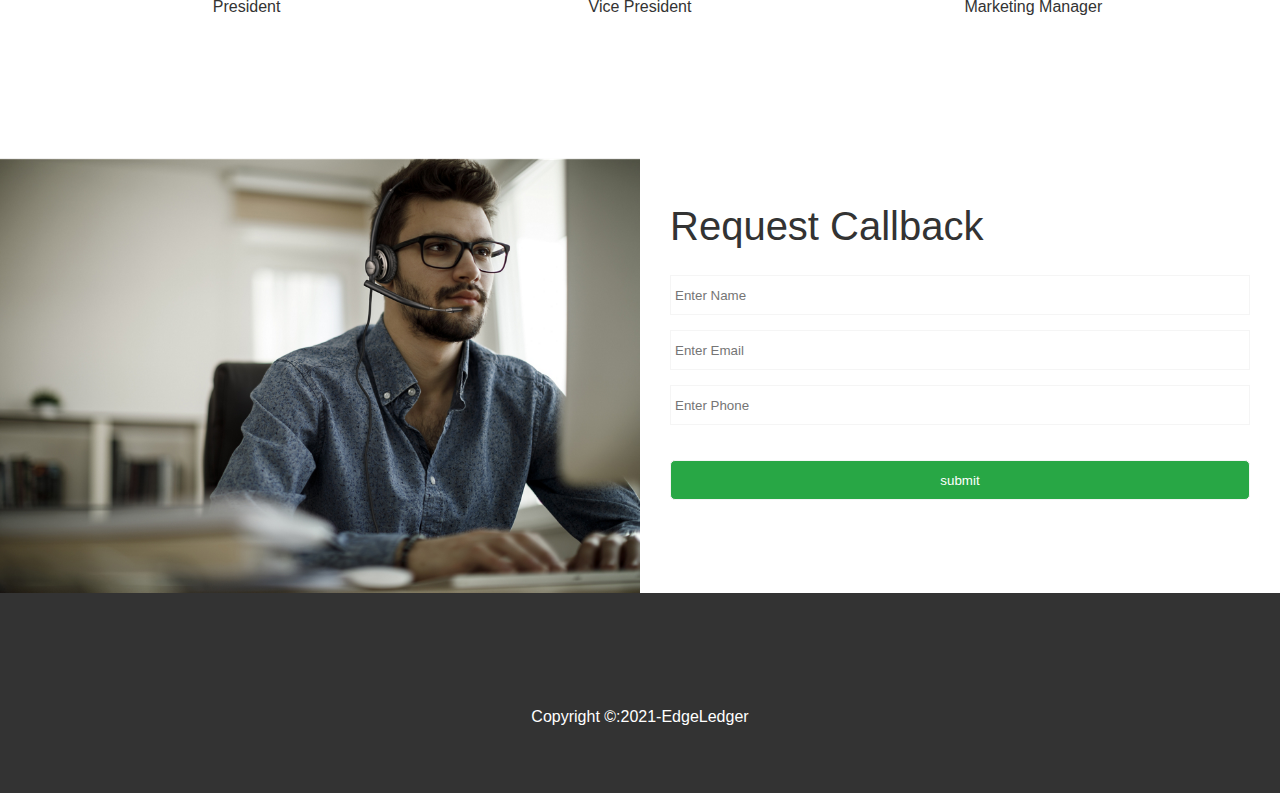
==== commit 8780cd8c: "errase code" ====
--- a/index.html
+++ b/index.html
@@ -1,224 +1,235 @@
 <!DOCTYPE html>
 <html lang="en">
+
 <head>
     <meta charset="UTF-8">
     <meta http-equiv="X-UA-Compatible" content="IE=edge">
     <meta name="viewport" content="width=device-width, initial-scale=1.0">
-    <link rel="stylesheet" href="https://cdnjs.cloudflare.com/ajax/libs/font-awesome/5.15.3/css/all.min.css" integrity="sha512-iBBXm8fW90+nuLcSKlbmrPcLa0OT92xO1BIsZ+ywDWZCvqsWgccV3gFoRBv0z+8dLJgyAHIhR35VZc2oM/gI1w==" crossorigin="anonymous" referrerpolicy="no-referrer" />
-     <link rel="stylesheet" href="/css/style.css">
+    <link rel="stylesheet" href="https://cdnjs.cloudflare.com/ajax/libs/font-awesome/5.15.3/css/all.min.css"
+        integrity="sha512-iBBXm8fW90+nuLcSKlbmrPcLa0OT92xO1BIsZ+ywDWZCvqsWgccV3gFoRBv0z+8dLJgyAHIhR35VZc2oM/gI1w=="
+        crossorigin="anonymous" referrerpolicy="no-referrer" />
+    <link rel="stylesheet" href="/css/style.css">
     <link rel="stylesheet" href="/css/utilities.css">
     <title>Welcome To edgeLedger</title>
 </head>
-<body>
-<header class="hero">
-    <div id="navbar" class="navbar">
-        <h1 class="logo">
-         <span class="text-primary"> <i class="fas fa-book-open"></i> Edge</span>Ledger
-        </h1>
-        <nav>
-            <ul>
-                <li><a href="#home">Home</a></li>
-                <li><a href="#about">About</a></li>
-                <li><a href="#cases">Cases</a></li>
-                <li><a href="#Blog">Blog</a></li>
-                <li><a href="#contact">Contact</a></li>
-            </ul>
-        </nav>
-    </div>
-    <div class="content">
-        <h1>The Sky Is The Limit</h1>
-        <p>We Provide Wold Class ASssistance</p>
-        <a href="#about" class="btn"><i class="fas fa-chevron-right"></i>Read More</a>
-    </div>
-</header>
+
+<body id="home">
+    <header class="hero">
+        <div id="navbar" class="navbar top">
+            <h1 class="logo">
+                <span class="text-primary"> <i class="fas fa-book-open"></i> Edge</span>Ledger
+            </h1>
+            <nav>
+                <ul>
+                    <li><a href="#home">Home</a></li>
+                    <li><a href="#about">About</a></li>
+                    <li><a href="#cases">Cases</a></li>
+                    <li><a href="#Blog">Blog</a></li>
+                    <li><a href="#contact">Contact</a></li>
+                </ul>
+            </nav>
+        </div>
+        <div class="content">
+            <h1>The Sky Is The Limit</h1>
+            <p>We Provide Wold Class ASssistance</p>
+            <a href="#about" class="btn"><i class="fas fa-chevron-right"></i>Read More</a>
+        </div>
+    </header>
     <main>
         <!-- About -->
         <section id="about" class="icons bg-light">
-             <div class="flex-item">
-                  <div>
-                       <i class="fas fa-university fa 2x"></i>
-                      <div>
-                           <h3>Investment Banking</h3>
-                            <p>Lorem ipsum dolor sit amet consectetur adipisicing elit. Accusantium animi nesciunt quasi soluta magnam at!</p>
-                      </div>
-                  </div>
-                  <div>
-                       <i class="fas fa-book-reader fa 2x"></i>
-                      <div>
-                           <h3>Portfolio Manager</h3>
-                            <p>Lorem ipsum dolor sit amet consectetur adipisicing elit. Accusantium animi nesciunt quasi soluta magnam at!</p>
-                      </div>
-                  </div>
-                  <div>
-                       <i class="fas fa-pencil-alt fa 2x"></i>
-                      <div>
-                           <h3>Tax & Custodial</h3>
-                            <p>Lorem ipsum dolor sit amet consectetur adipisicing elit. Accusantium animi nesciunt quasi soluta magnam at!</p>
-                      </div>
-                  </div>
-             </div>
+            <div class="flex-item">
+                <div>
+                    <i class="fas fa-university fa 2x"></i>
+                    <div>
+                        <h3>Investment Banking</h3>
+                        <p>Lorem ipsum dolor sit amet consectetur adipisicing elit. Accusantium animi nesciunt quasi
+                            soluta magnam at!</p>
+                    </div>
+                </div>
+                <div>
+                    <i class="fas fa-book-reader fa 2x"></i>
+                    <div>
+                        <h3>Portfolio Manager</h3>
+                        <p>Lorem ipsum dolor sit amet consectetur adipisicing elit. Accusantium animi nesciunt quasi
+                            soluta magnam at!</p>
+                    </div>
+                </div>
+                <div>
+                    <i class="fas fa-pencil-alt fa 2x"></i>
+                    <div>
+                        <h3>Tax & Custodial</h3>
+                        <p>Lorem ipsum dolor sit amet consectetur adipisicing elit. Accusantium animi nesciunt quasi
+                            soluta magnam at!</p>
+                    </div>
+                </div>
+            </div>
         </section>
         <!-- About:Solutions -->
         <section class="solutions flex-columns">
-          <div class="row">
-            <div class="column">
-                <div class="column-1">
-                    <img src="/images/team/team 1.jpg"alt="">
-                 </div>
-            </div>
-            <div class="column">
-                <div class="column-2 bg-primary">
-                    <h4>What You Are looking For</h4>
-                    <h2>We Provide Bespoke Solutions
-                    </h2>
-                     <p>Lorem ipsum dolor sit amet consectetur, adipisicing elit. Saepe nisi ad tempora amet quo voluptates totam fugit animi obcaecati nihil assumenda, eligendi sapiente quis, repellendus illo esse quasi voluptatum consequatur.
-                     </p>
-                     <a href="#" class="btn btn-outline">
-                    <i class="fas fa-chevron"></i>
-                       Read More          
-                     </a>
-                </div>
-            </div>
-            
-          </div>
+            <div class="row">
+                <div class="column">
+                    <div class="column-1">
+                        <img src="/images/team/team 1.jpg" alt="">
+                    </div>
+                </div>
+                <div class="column">
+                    <div class="column-2 bg-primary">
+                        <h4>What You Are looking For</h4>
+                        <h2>We Provide Bespoke Solutions
+                        </h2>
+                        <p>Lorem ipsum dolor sit amet consectetur, adipisicing elit. Saepe nisi ad tempora amet quo
+                            voluptates totam fugit animi obcaecati nihil assumenda, eligendi sapiente quis, repellendus
+                            illo esse quasi voluptatum consequatur.
+                        </p>
+                        <a href="#" class="btn btn-outline">
+                            <i class="fas fa-chevron"></i>
+                            Read More
+                        </a>
+                    </div>
+                </div>
+
+            </div>
 
 
 
         </section>
         <!-- cases -->
         <section id="cases" class="flex-grid section-padding">
-<header class="section-header">
-<h4>This Is What We Do</h4>
-<h2>Business Cases</h2>
-<p>Lorem ipsum, dolor sit amet consectetur adipisicing elit. Voluptatum voluptates minima molestias dolor sint omnis.</p>
-<div class="row">
-    <div class="column">
-        <img src="/images/cases/cases1.jpg" alt="">
-        <img src="/images/cases/cases2.jfif" alt="">
-    </div>
-    <div class="column">
-        <img src="/images/cases/cases3.jfif" alt="">
-        <img src="/images/cases/cases4.jpg" alt="">
-    </div>
-    <div class="column">
-        <img src="/images/cases/cases5.jfif" alt="">
-        <img src="/images/cases/cases6.jpeg" alt="">
-    </div>
-    <div class="column">
-        <img src="/images/cases/cases7.jfif" alt="">
-        <img src="/images/cases/cases8.jpg" alt="">
-    </div>
-</div>
- </section>
- <!-- Blog -->
- <section id="Blog" class="solutions flex-columns flex-reverse">
-    <div class="row">
-      <div class="column">
-          <div class="column-1">
-              <img src="/images/blog/blog-post-image-guide.webp"alt="">
-           </div>
-      </div>
-      <div class="column">
-          <div class="column-2 bg-secondary">
-              <h4>July 07 2021</h4>
-              <h2>Blog Post One
-              </h2>
-               <p>Lorem ipsum dolor sit amet consectetur, adipisicing elit. Saepe nisi ad tempora amet quo voluptates totam fugit animi obcaecati nihil assumenda, eligendi sapiente quis, repellendus illo esse quasi voluptatum consequatur.
-               </p>
-               <a href="blog.html" class="btn btn-outline">
-              <i class="fas fa-chevron"></i>
-                 Read Our Blog       
-               </a>
-          </div>
-      </div>
-      
-    </div>
-
-
-
-  </section>
-    <!-- Team-->
-    <section id="Team" class="team section-padding">
-        <header class="section-header">
-        <h4>Who We Are</h4>
-        <h2>Our Professional Team</h2>
-        <p>Lorem ipsum, dolor sit amet consectetur adipisicing elit. Voluptatum voluptates minima molestias dolor sint omnis.</p>
- <div class="flex-item">
-     <div>
-        <img src="/images/team/person 1.jfif" alt="">
-        <h4>Pr Pachghare</h4>
-        <p>President</p>
-    </div>
-     <div>
-        <img src="/images/team/person 2.jfif" alt="">
-        <h4>Neeta Kumari</h4>
-        <p> Vice President</p>
-    </div>
-     <div>
-        <img src="/images/team/person 5.jfif" alt="">
-        <h4>Rajesh Walkar</h4>
-        <p>Marketing Manager</p>
-    </div>
-    </div>
-         </section>
-         <!-- contact section -->
-         <section id="contact" class="contact flex-columns">
+            <header class="section-header">
+                <h4>This Is What We Do</h4>
+                <h2>Business Cases</h2>
+                <p>Lorem ipsum, dolor sit amet consectetur adipisicing elit. Voluptatum voluptates minima molestias
+                    dolor sint omnis.</p>
+                <div class="row">
+                    <div class="column">
+                        <img src="/images/cases/cases1.jpg" alt="">
+                        <img src="/images/cases/cases2.jfif" alt="">
+                    </div>
+                    <div class="column">
+                        <img src="/images/cases/cases3.jfif" alt="">
+                        <img src="/images/cases/cases4.jpg" alt="">
+                    </div>
+                    <div class="column">
+                        <img src="/images/cases/cases5.jfif" alt="">
+                        <img src="/images/cases/cases6.jpeg" alt="">
+                    </div>
+                    <div class="column">
+                        <img src="/images/cases/cases7.jfif" alt="">
+                        <img src="/images/cases/cases8.jpg" alt="">
+                    </div>
+                </div>
+        </section>
+        <!-- Blog -->
+        <section id="Blog" class="solutions flex-columns flex-reverse">
             <div class="row">
-              <div class="column">
-                  <div class="column-1">
-                      <img src="/images/team/contact.webp"alt="">
-                   </div>
-              </div>
-              <div class="column">
-                  <div class="column-2 bg-light">
-                      <h2>Request Callback</h2>
-                      <form action="" class="callback-form">
-                          <div class="form-control">
-                            <label for="name"></label>
-                                <input type="text" name="name"id="name" placeholder="Enter Name">
-                    </div>
-                          <div class="form-control">
-                            <label for="email"></label>
-                                <input type="email" name="name"id="email" placeholder="Enter Email">
-                    </div>
-                          <div class="form-control">
-                            <label for="phone"></label>
-                                <input type="phone" name="phone"  id="phone" placeholder="Enter Phone">
-                    </div>
-                    <input type="submit" value="submit" id="submit" class="btn">
-                      </form>
-                  </div>
-              </div>
-              
-            </div>
-  </section>
-  </main>
-  <footer class="footer bg-dark">
-<div class="social">
-<a href="#"><i class="fab fa-facebook"></i></a>
-<a href="#"><i class="fab fa-twitter"></i></a>
-<a href="#"><i class="fab fa-youtube"></i></a>
-<a href="#"><i class="fab fa-linkedin"></i></a>
-</div>
-<p> Copyright &copy:2021-EdgeLedger</p>
-</footer>
-
-<script>
-  const navbar = document.getElementById( 'navbar');
-  let scrolled = false;
-
-  window.onscroll = function() {
-     if(window.pageYOffset > 100) {
-         navbar.classList.remove('top');
-         if(!scrolled){
-             navbar.style.transform = 'transletY(-70px)';
-
-         }
-             } else{
-                 navbar.classList.add('top')
-             }
-}
-
-</script>
+                <div class="column">
+                    <div class="column-1">
+                        <img src="/images/blog/blog-post-image-guide.webp" alt="">
+                    </div>
+                </div>
+                <div class="column">
+                    <div class="column-2 bg-secondary">
+                        <h4>July 07 2021</h4>
+                        <h2>Blog Post One
+                        </h2>
+                        <p>Lorem ipsum dolor sit amet consectetur, adipisicing elit. Saepe nisi ad tempora amet quo
+                            voluptates totam fugit animi obcaecati nihil assumenda, eligendi sapiente quis, repellendus
+                            illo esse quasi voluptatum consequatur.
+                        </p>
+                        <a href="blog.html" class="btn btn-outline">
+                            <i class="fas fa-chevron"></i>
+                            Read Our Blog
+                        </a>
+                    </div>
+                </div>
+
+            </div>
+
+
+
+        </section>
+        <!-- Team-->
+        <section id="Team" class="team section-padding">
+            <header class="section-header">
+                <h4>Who We Are</h4>
+                <h2>Our Professional Team</h2>
+                <p>Lorem ipsum, dolor sit amet consectetur adipisicing elit. Voluptatum voluptates minima molestias
+                    dolor sint omnis.</p>
+                <div class="flex-item">
+                    <div>
+                        <img src="/images/team/person 1.jfif" alt="">
+                        <h4>Pr Pachghare</h4>
+                        <p>President</p>
+                    </div>
+                    <div>
+                        <img src="/images/team/person 2.jfif" alt="">
+                        <h4>Neeta Kumari</h4>
+                        <p> Vice President</p>
+                    </div>
+                    <div>
+                        <img src="/images/team/person 5.jfif" alt="">
+                        <h4>Rajesh Walkar</h4>
+                        <p>Marketing Manager</p>
+                    </div>
+                </div>
+        </section>
+        <!-- contact section -->
+        <section id="contact" class="contact flex-columns">
+            <div class="row">
+                <div class="column">
+                    <div class="column-1">
+                        <img src="/images/team/contact.webp" alt="">
+                    </div>
+                </div>
+                <div class="column">
+                    <div class="column-2 bg-light">
+                        <h2>Request Callback</h2>
+                        <form action="" class="callback-form">
+                            <div class="form-control">
+                                <label for="name"></label>
+                                <input type="text" name="name" id="name" placeholder="Enter Name">
+                            </div>
+                            <div class="form-control">
+                                <label for="email"></label>
+                                <input type="email" name="name" id="email" placeholder="Enter Email">
+                            </div>
+                            <div class="form-control">
+                                <label for="phone"></label>
+                                <input type="phone" name="phone" id="phone" placeholder="Enter Phone">
+                            </div>
+                            <input type="submit" value="submit" id="submit" class="btn">
+                        </form>
+                    </div>
+                </div>
+
+            </div>
+        </section>
+    </main>
+    <footer class="footer bg-dark">
+        <div class="social">
+            <a href="#"><i class="fab fa-facebook"></i></a>
+            <a href="#"><i class="fab fa-twitter"></i></a>
+            <a href="#"><i class="fab fa-youtube"></i></a>
+            <a href="#"><i class="fab fa-linkedin"></i></a>
+        </div>
+        <p> Copyright &copy:2021-EdgeLedger</p>
+    </footer>
+
+
+
+    <script>
+        const navbar = document.getElementById('navbar');
+
+        window.onscroll = function () {
+            if (window.pageYOffset > 100) {
+                navbar.classList.remove('top');
+            } else {
+                navbar.classList.add('top');
+            }
+
+        }
+    </script>
 </body>
+
 </html>--- a/css/style.css
+++ b/css/style.css
@@ -43,6 +43,9 @@
     top: 0px;
     padding: 0 30px;
     transition:0.5;
+}
+.navbar.top {
+    background: transparent;
 }
 .navbar a{
     color: #fff;
@@ -207,7 +210,7 @@
     .flex-item{
         flex-direction: column;
     }
-    .flex-columns .column, .flex-grid .column{
+    .flex-columns > .row .column, .flex-grid .row .column{
         flex:100%;
         max-width: 100%;
     }
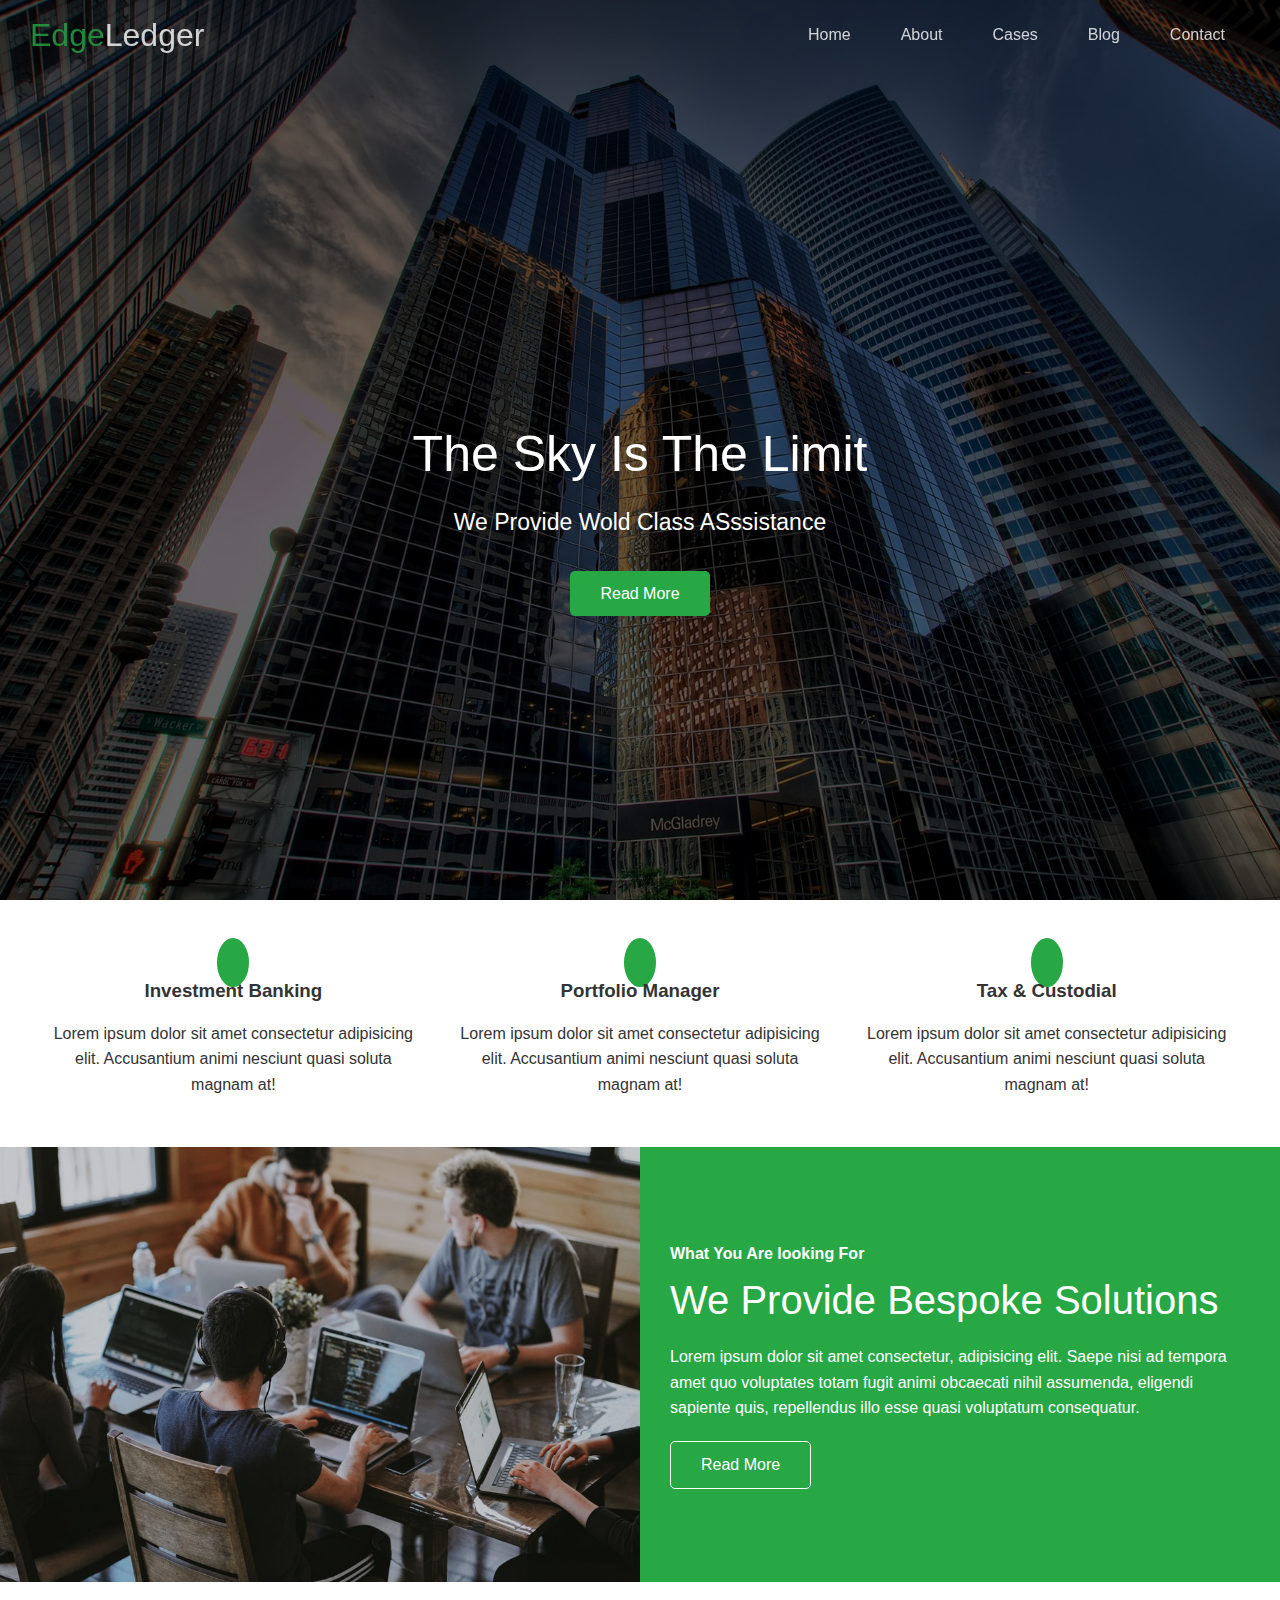
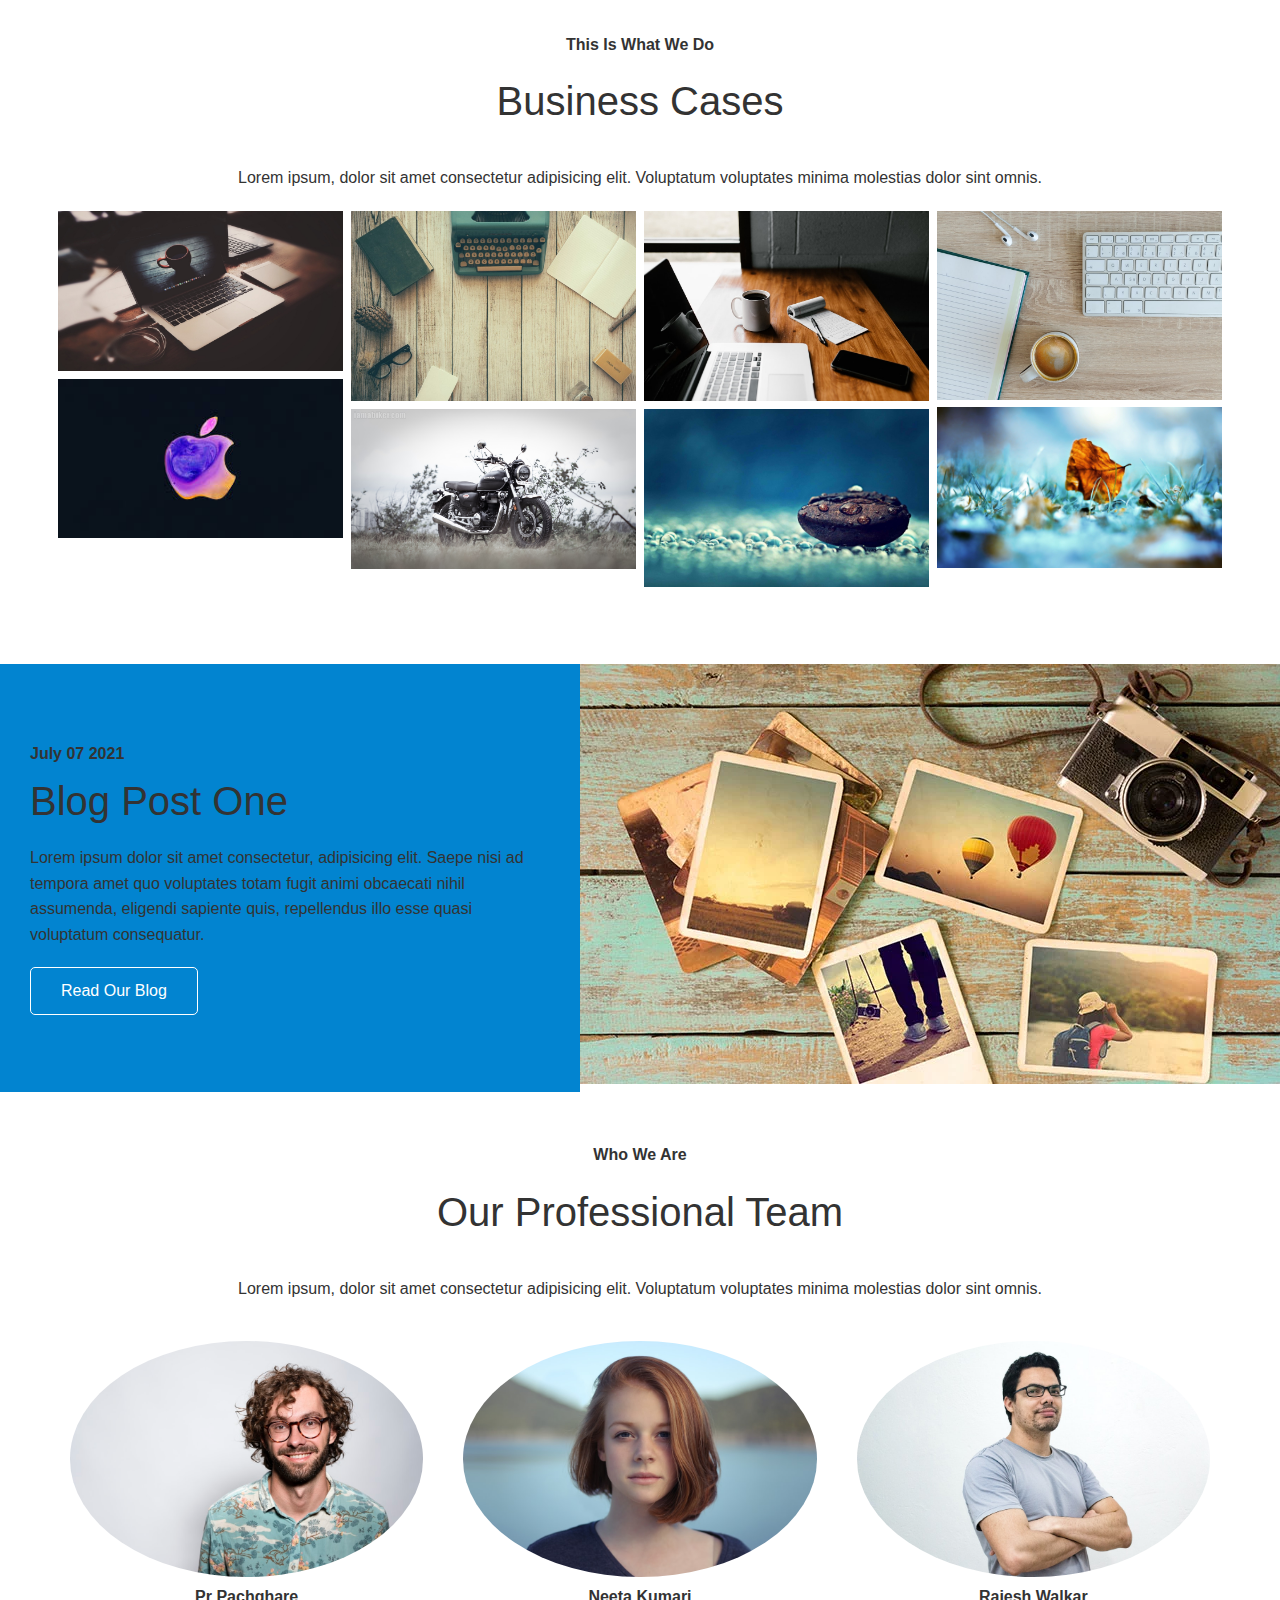
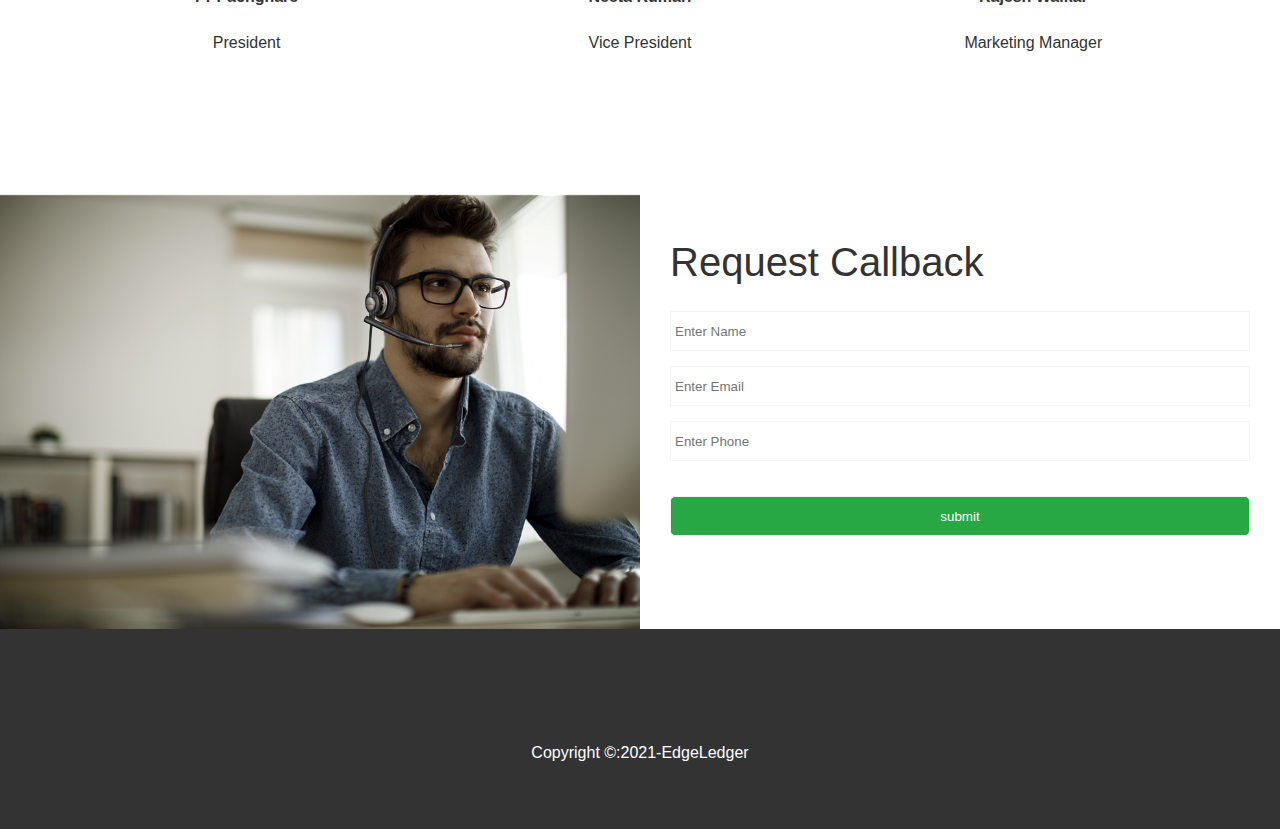
==== commit ed15de88: "changes" ====
--- a/index.html
+++ b/index.html
@@ -5,9 +5,12 @@
     <meta charset="UTF-8">
     <meta http-equiv="X-UA-Compatible" content="IE=edge">
     <meta name="viewport" content="width=device-width, initial-scale=1.0">
+    <link rel="shortcut icon" type="image/x-icon" href="/favicon.ico">
     <link rel="stylesheet" href="https://cdnjs.cloudflare.com/ajax/libs/font-awesome/5.15.3/css/all.min.css"
         integrity="sha512-iBBXm8fW90+nuLcSKlbmrPcLa0OT92xO1BIsZ+ywDWZCvqsWgccV3gFoRBv0z+8dLJgyAHIhR35VZc2oM/gI1w=="
         crossorigin="anonymous" referrerpolicy="no-referrer" />
+
+    <link rel="stylesheet" href="/css/lightbox.min.css">
     <link rel="stylesheet" href="/css/style.css">
     <link rel="stylesheet" href="/css/utilities.css">
     <title>Welcome To edgeLedger</title>
@@ -103,20 +106,44 @@
                     dolor sint omnis.</p>
                 <div class="row">
                     <div class="column">
-                        <img src="/images/cases/cases1.jpg" alt="">
-                        <img src="/images/cases/cases2.jfif" alt="">
-                    </div>
-                    <div class="column">
-                        <img src="/images/cases/cases3.jfif" alt="">
-                        <img src="/images/cases/cases4.jpg" alt="">
-                    </div>
-                    <div class="column">
-                        <img src="/images/cases/cases5.jfif" alt="">
-                        <img src="/images/cases/cases6.jpeg" alt="">
-                    </div>
-                    <div class="column">
-                        <img src="/images/cases/cases7.jfif" alt="">
-                        <img src="/images/cases/cases8.jpg" alt="">
+
+                        <a href="/images/cases/cases1.jpg" data-lightbox="cases" data-title="Lorem ipsum, dolor sit amet consectetur adipisicing elit. Voluptatum voluptates minima molestias
+                            dolor sint omnis">
+                            <img src="/images/cases/cases1.jpg" alt="">
+                        </a>
+                        <a href="/images/cases/cases2.jfif" data-lightbox="cases" data-title="Lorem ipsum, dolor sit amet consectetur adipisicing elit. Voluptatum voluptates minima molestias
+                        dolor sint omnis">
+                            <img src="/images/cases/cases2.jfif" alt=""> </a>
+                    </div>
+
+                    <div class="column">
+                        <a href="/images/cases/cases3.jfif" data-lightbox="cases" data-title="Lorem ipsum, dolor sit amet consectetur adipisicing elit. Voluptatum voluptates minima molestias
+                        dolor sint omnis">
+                            <img src="/images/cases/cases3.jfif" alt=""> </a>
+
+                        <a href="/images/cases/cases4.jpg" data-lightbox="cases" data-title="Lorem ipsum, dolor sit amet consectetur adipisicing elit. Voluptatum voluptates minima molestias
+                            dolor sint omnis">
+                            <img src="/images/cases/cases4.jpg" alt=""> </a>
+                    </div>
+
+                    <div class="column">
+                        <a href="/images/cases/cases5.jfif" data-lightbox="cases" data-title="Lorem ipsum, dolor sit amet consectetur adipisicing elit. Voluptatum voluptates minima molestias
+                        dolor sint omnis">
+                            <img src="/images/cases/cases5.jfif" alt=""></a>
+
+                        <a href="/images/cases/cases6.jpeg" data-lightbox="cases" data-title="Lorem ipsum, dolor sit amet consectetur adipisicing elit. Voluptatum voluptates minima molestias
+                        dolor sint omnis">
+                            <img src="/images/cases/cases6.jpeg" alt=""></a>
+                    </div>
+
+                    <div class="column">
+                        <a href="/images/cases/cases7.jfif" data-lightbox="cases" data-title="Lorem ipsum, dolor sit amet consectetur adipisicing elit. Voluptatum voluptates minima molestias
+                        dolor sint omnis">
+                            <img src="/images/cases/cases7.jfif" alt=""> </a>
+
+                        <a href="/images/cases/cases8.jpg" data-lightbox="cases" data-title="Lorem ipsum, dolor sit amet consectetur adipisicing elit. Voluptatum voluptates minima molestias
+                        dolor sint omnis">
+                            <img src="/images/cases/cases8.jpg" alt="">
                     </div>
                 </div>
         </section>
@@ -216,19 +243,49 @@
         <p> Copyright &copy:2021-EdgeLedger</p>
     </footer>
 
-
+    <script src="https://code.jquery.com/jquery-3.6.0.min.js"
+        integrity="sha256-/xUj+3OJU5yExlq6GSYGSHk7tPXikynS7ogEvDej/m4=" crossorigin="anonymous">
+        </script>
+    <script src="js/lightbox.min.js"></script>
 
     <script>
         const navbar = document.getElementById('navbar');
+        let scrolled = false;
 
         window.onscroll = function () {
             if (window.pageYOffset > 100) {
                 navbar.classList.remove('top');
+                if (!scrolled) {
+                    navbar.style.transform = 'translateY(-70px)';
+                }
+                setTimeout(function () {
+                    navbar.style.transform = 'translateY(0)';
+                    scrolled = true;
+                }, 200);
             } else {
                 navbar.classList.add('top');
+                scrolled = false;
             }
 
         }
+        //smooth scrooling
+        $('#navbar a, .btn').on('click', function (e) {
+            if (this.hash !== '') {
+                e.preventDefault();
+                const hash = this.hash;
+
+                $('html, body').animate(
+                    {
+                        scrolledTop: $(hash).offset().top - 100,
+                    },
+                    800
+                );
+            }
+        });
+
+
+
+
     </script>
 </body>
 
--- a/css/style.css
+++ b/css/style.css
@@ -42,10 +42,13 @@
     position: 0;
     top: 0px;
     padding: 0 30px;
-    transition:0.5;
+    transition: 0.5s;
 }
 .navbar.top {
     background: transparent;
+    z-index: 100;
+    position: sticky;
+    top:0;
 }
 .navbar a{
     color: #fff;
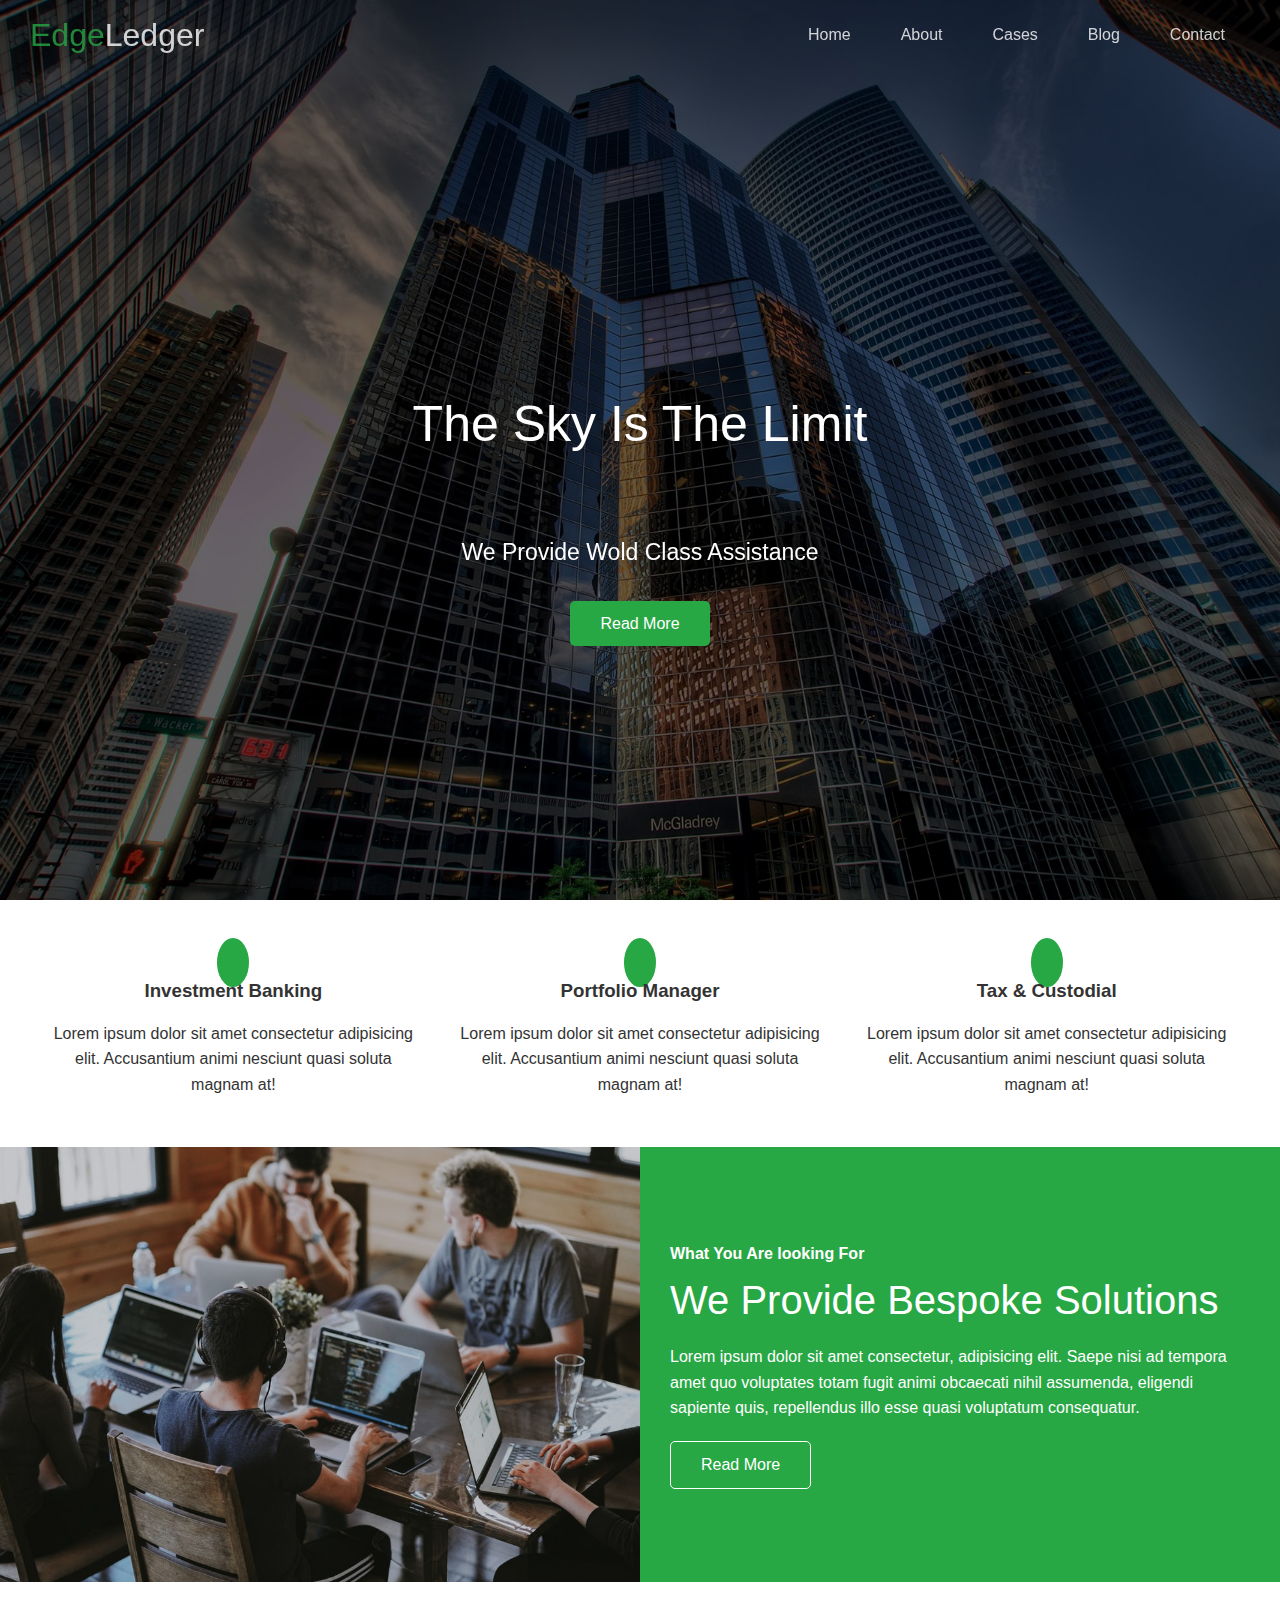
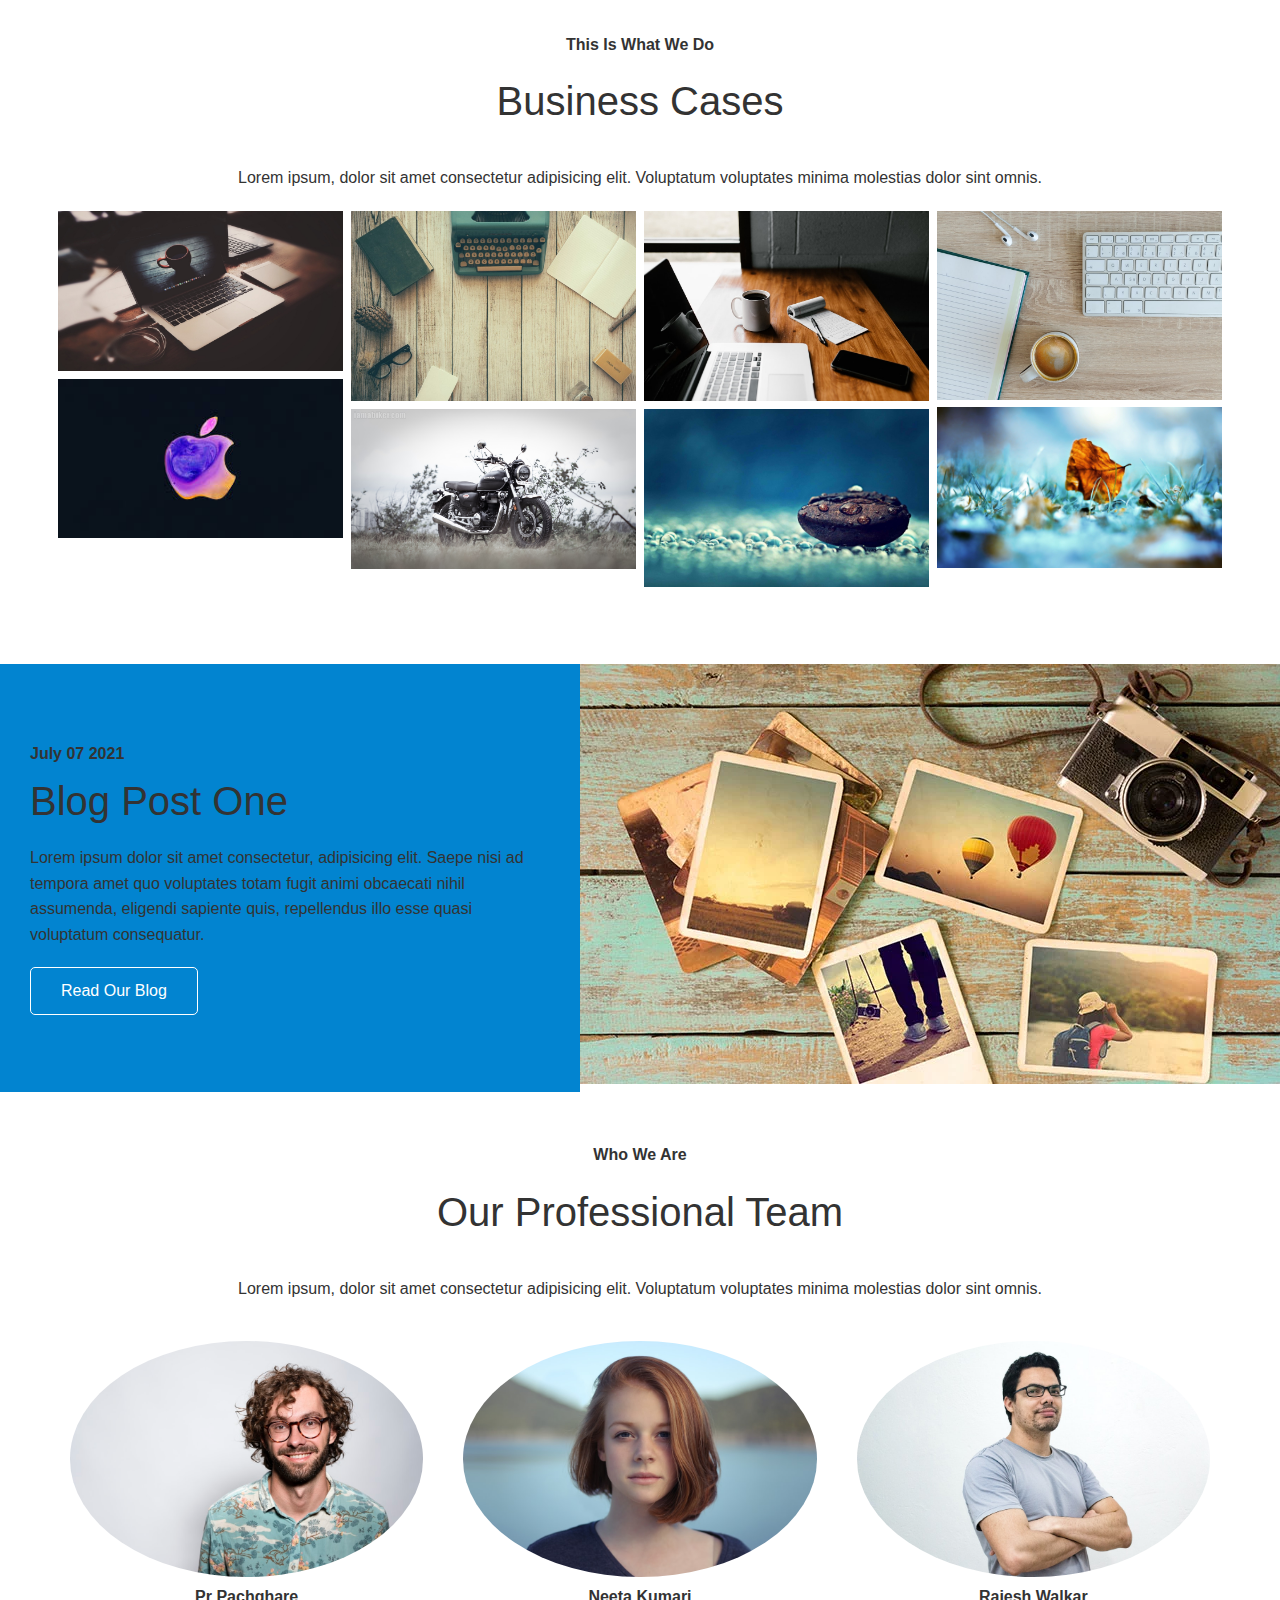
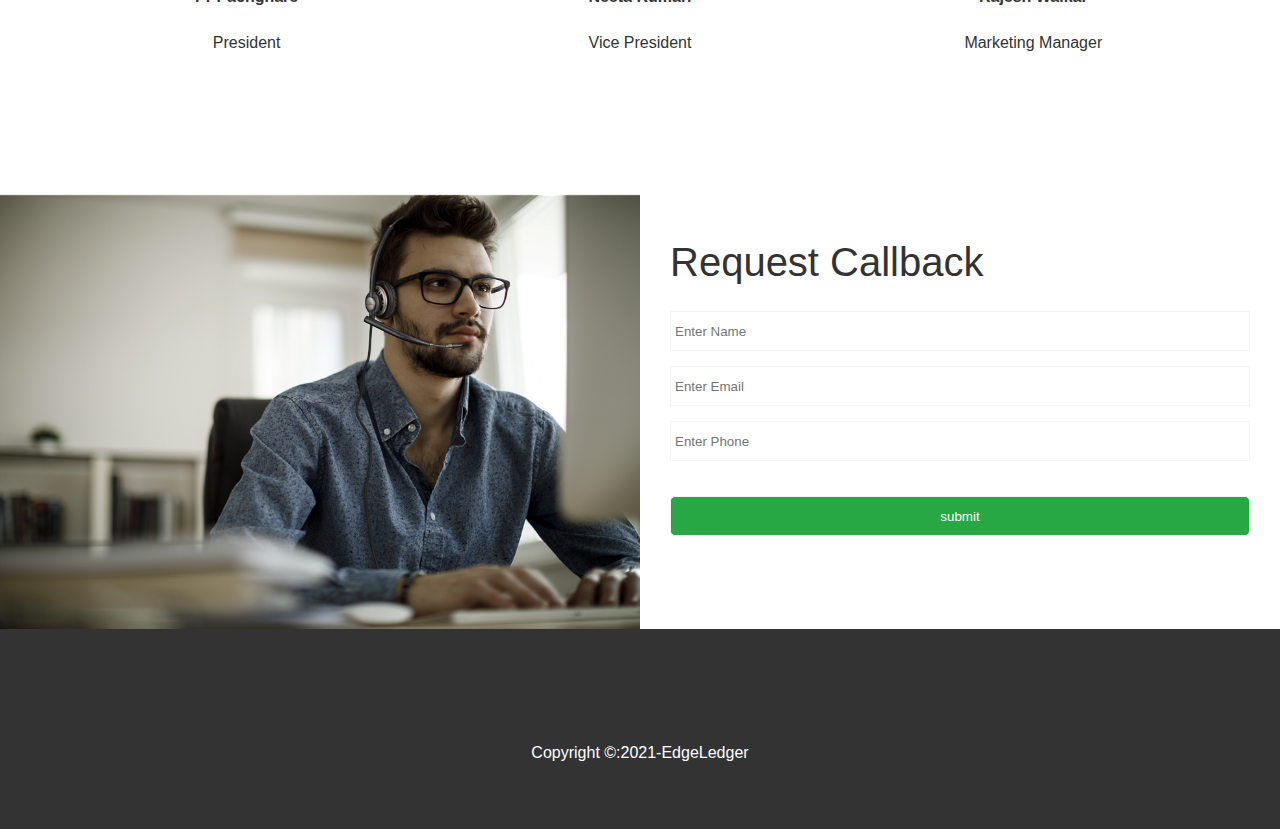
==== commit eb18493d: "new changes" ====
--- a/index.html
+++ b/index.html
@@ -5,7 +5,7 @@
     <meta charset="UTF-8">
     <meta http-equiv="X-UA-Compatible" content="IE=edge">
     <meta name="viewport" content="width=device-width, initial-scale=1.0">
-    <link rel="shortcut icon" type="image/x-icon" href="/favicon.ico">
+    <link rel="shortcut icon" type="image/x-icon" href="/favicon.ico" />
     <link rel="stylesheet" href="https://cdnjs.cloudflare.com/ajax/libs/font-awesome/5.15.3/css/all.min.css"
         integrity="sha512-iBBXm8fW90+nuLcSKlbmrPcLa0OT92xO1BIsZ+ywDWZCvqsWgccV3gFoRBv0z+8dLJgyAHIhR35VZc2oM/gI1w=="
         crossorigin="anonymous" referrerpolicy="no-referrer" />
@@ -34,7 +34,7 @@
         </div>
         <div class="content">
             <h1>The Sky Is The Limit</h1>
-            <p>We Provide Wold Class ASssistance</p>
+            <p>We Provide Wold Class Assistance</p>
             <a href="#about" class="btn"><i class="fas fa-chevron-right"></i>Read More</a>
         </div>
     </header>
@@ -246,7 +246,8 @@
     <script src="https://code.jquery.com/jquery-3.6.0.min.js"
         integrity="sha256-/xUj+3OJU5yExlq6GSYGSHk7tPXikynS7ogEvDej/m4=" crossorigin="anonymous">
         </script>
-    <script src="js/lightbox.min.js"></script>
+    <script src="js/lightbox.min.js">
+    </script>
 
     <script>
         const navbar = document.getElementById('navbar');
@@ -268,20 +269,6 @@
             }
 
         }
-        //smooth scrooling
-        $('#navbar a, .btn').on('click', function (e) {
-            if (this.hash !== '') {
-                e.preventDefault();
-                const hash = this.hash;
-
-                $('html, body').animate(
-                    {
-                        scrolledTop: $(hash).offset().top - 100,
-                    },
-                    800
-                );
-            }
-        });
 
 
 
--- a/css/style.css
+++ b/css/style.css
@@ -43,12 +43,11 @@
     top: 0px;
     padding: 0 30px;
     transition: 0.5s;
+    position: sticky;
+    z-index: 100000;
 }
 .navbar.top {
     background: transparent;
-    z-index: 100;
-    position: sticky;
-    top:0;
 }
 .navbar a{
     color: #fff;
@@ -83,6 +82,7 @@
 } 
 .hero .content h1{
     font-size: 50px;
+    margin-bottom: 60px;
 
 }    
 
@@ -198,12 +198,16 @@
     margin-right: 30px;
 
 }
+html,
+body {
+  scroll-behavior: smooth;
+}
 
 /* mobile */
  @media only screen and (max-width:768px) {
     .navbar{
         flex-direction: column;
-        height: 120px;
+        height:50px;
         padding: 20px;
     }
     .navbar a{
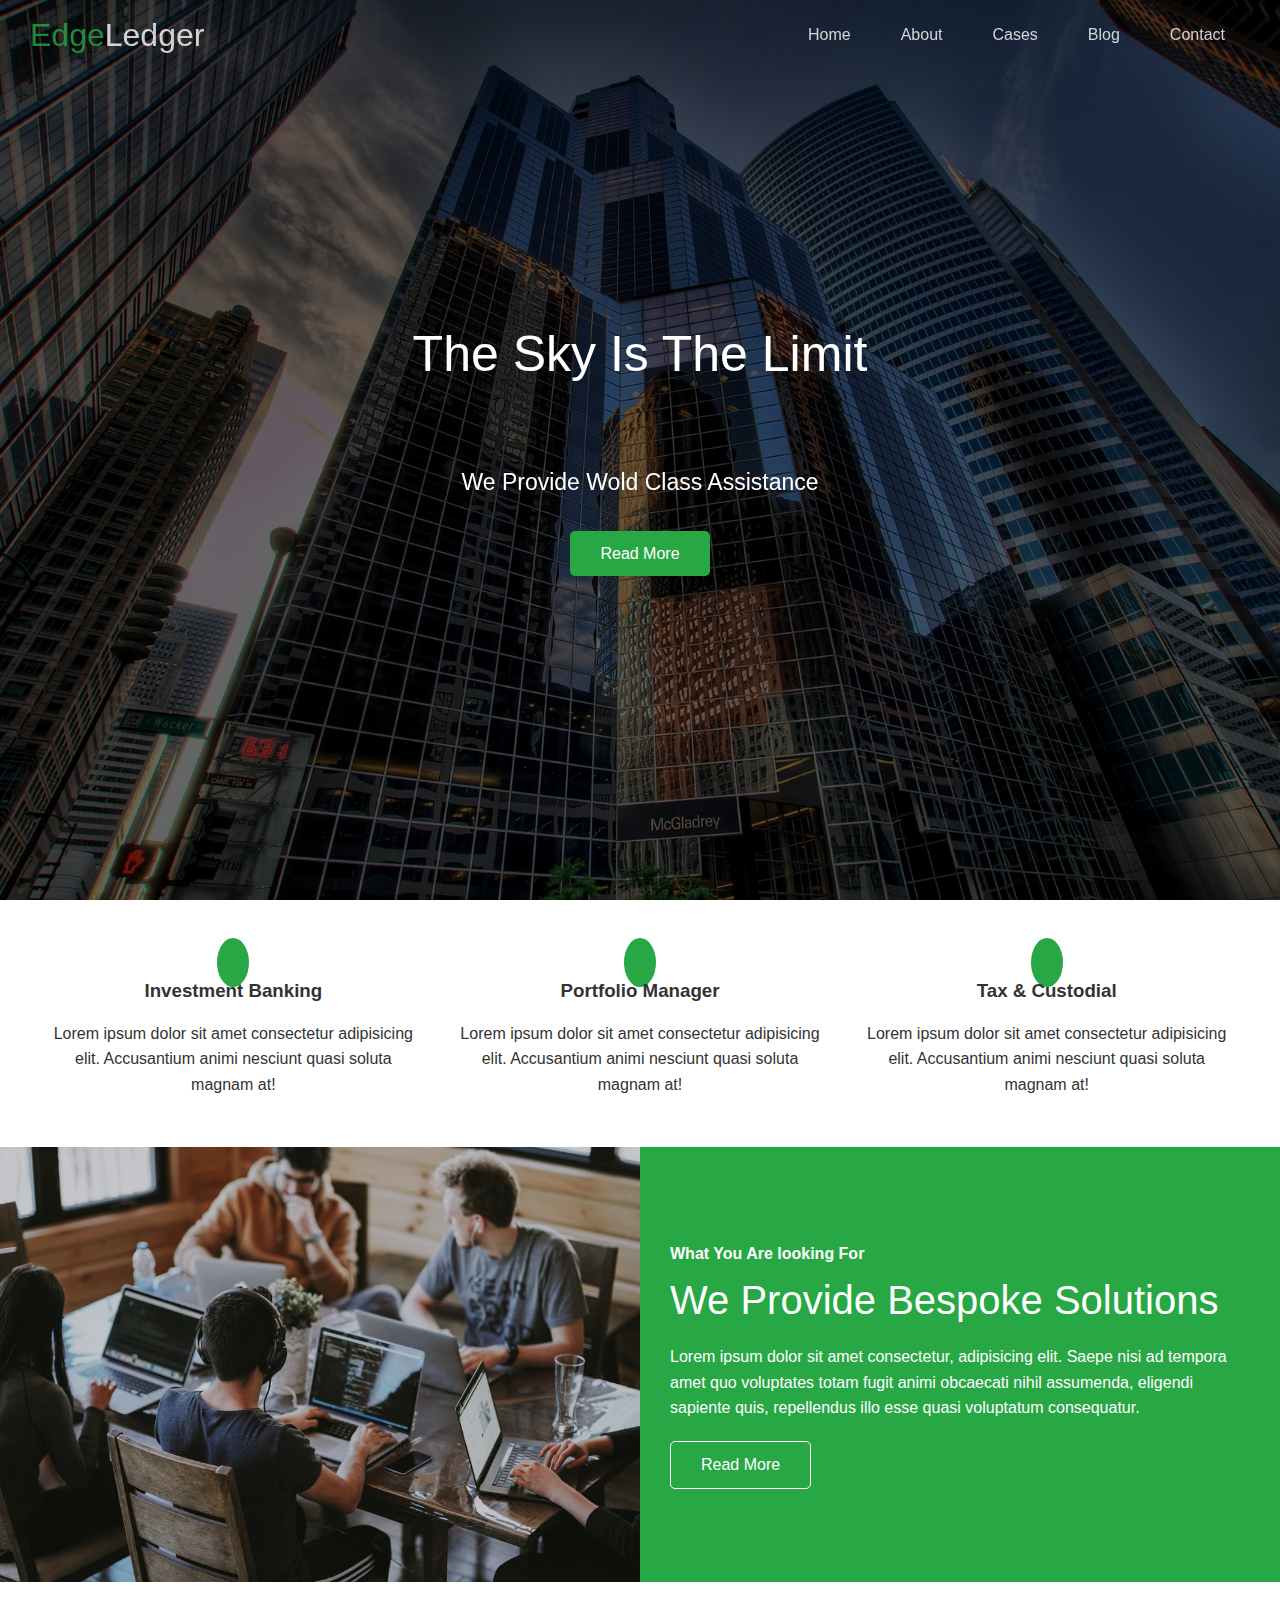
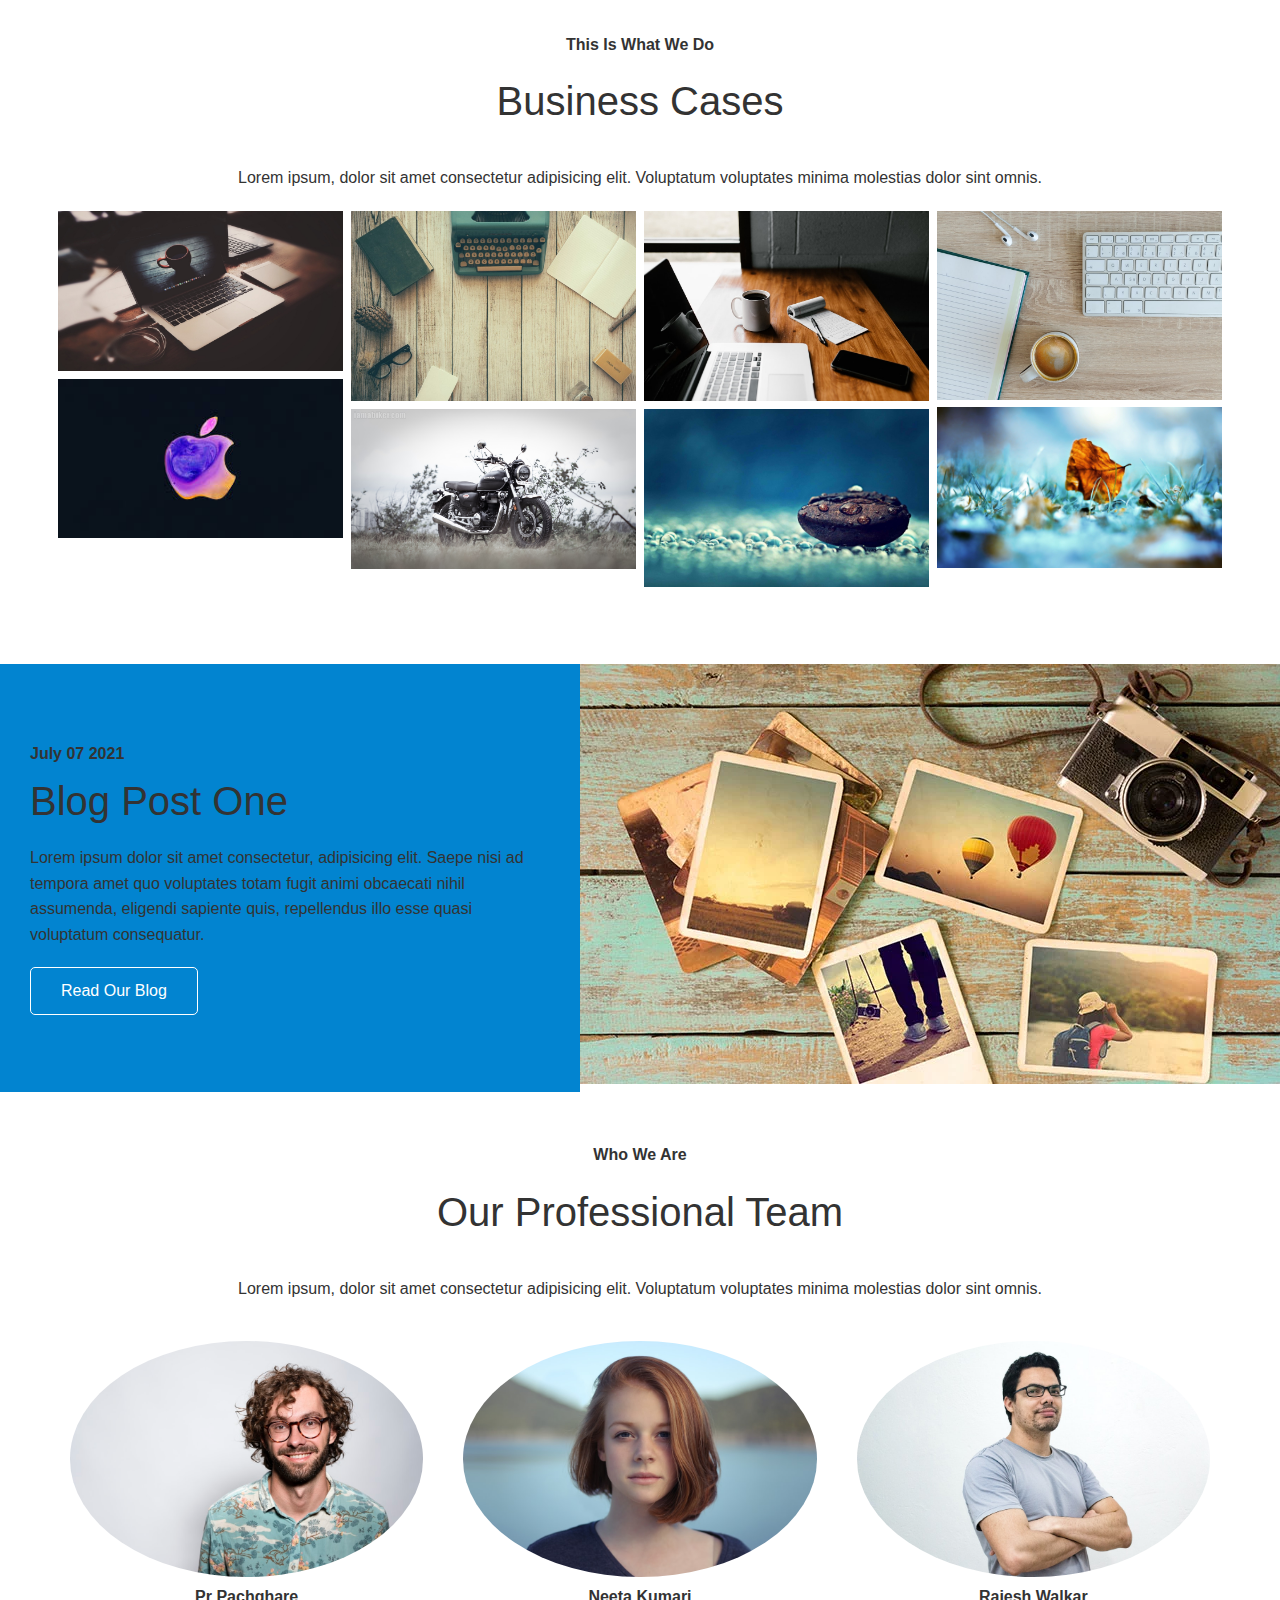
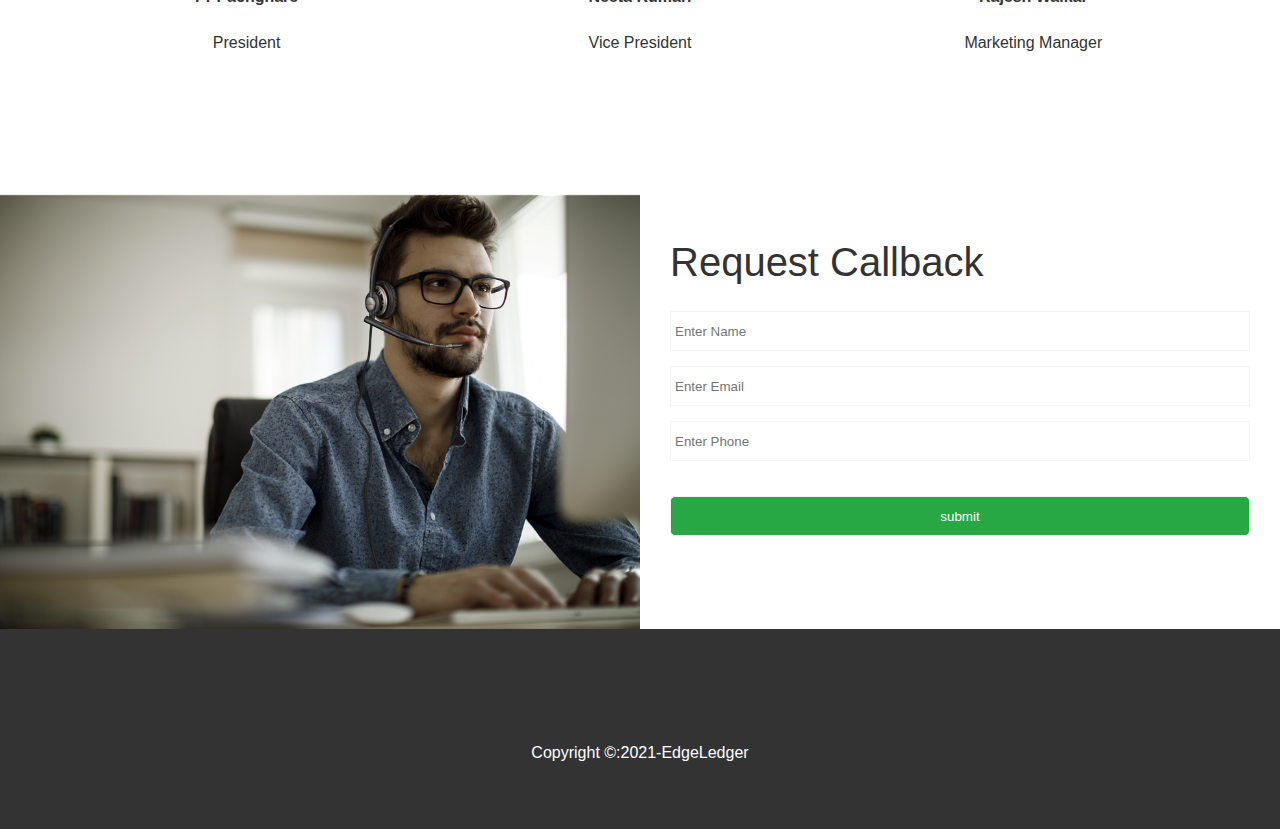
==== commit 596c7d37: "new changes" ====
--- a/index.html
+++ b/index.html
@@ -267,8 +267,21 @@
                 navbar.classList.add('top');
                 scrolled = false;
             }
-
         }
+        //smooth scrooling
+        $('#navbar a, .btn').on('click', function (e) {
+            if (this.hash !== '') {
+                epreventDefault();
+                const hash = this.hash;
+
+                $('html, body').animate(
+                    {
+                        scrolledTop: $(hash).offset().top - 100,
+                    },
+                    800
+                );
+            }
+        });
 
 
 
--- a/css/style.css
+++ b/css/style.css
@@ -43,7 +43,7 @@
     top: 0px;
     padding: 0 30px;
     transition: 0.5s;
-    position: sticky;
+    position:fixed;
     z-index: 100000;
 }
 .navbar.top {
